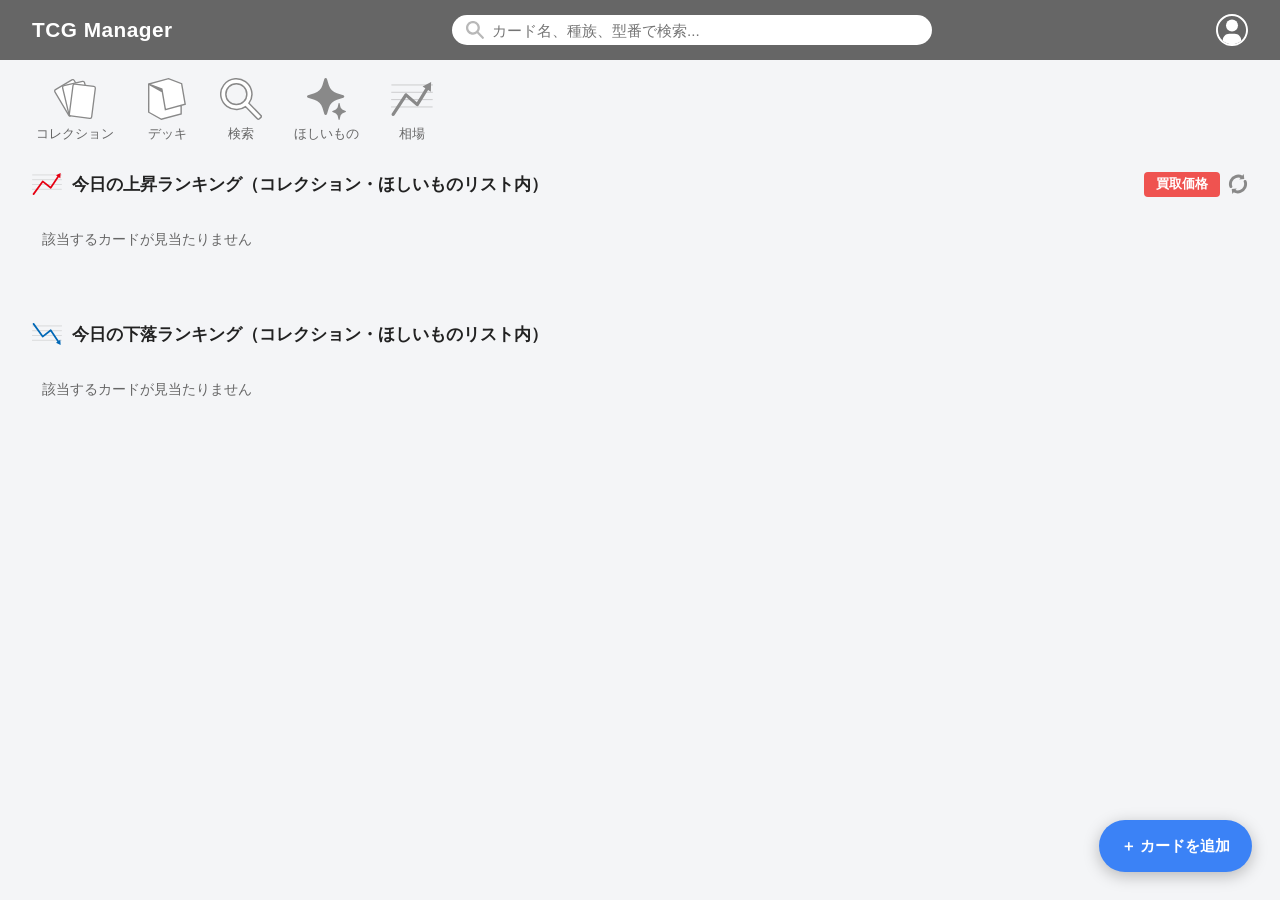
==== index.html @ bcdc0868 "1" ====
<!DOCTYPE html>
<html lang="ja">
<head>
  <meta charset="UTF-8">
  <meta name="viewport" content="width=device-width, initial-scale=1.0">
  <title>TCG Manager</title>
  <link rel="stylesheet" href="style.css">
  <script src="https://cdn.jsdelivr.net/npm/chart.js"></script>
</head>
<body class="home-mode">

  <!-- ヘッダーエリア -->
  <header class="app-header">
    <div class="header-left">
      <h1 class="app-title" id="logo-home" style="cursor: pointer;">TCG Manager</h1>
    </div>
    
    <div class="header-center">
      <div class="search-box">
        <img src="images/icon-search.svg" alt="検索" class="search-icon" id="search-trigger-icon">
        <input type="text" id="search-input" placeholder="カード名、種族、型番で検索..." />
      </div>
    </div>

    <!-- ヘッダー右側エリア -->
    <div class="header-right">
      <!-- 検索画面のときだけヘッダー右側に表示されるナビボタン群 -->
      <div class="nav-buttons-group">
        <button class="header-nav-btn home-icon-style" id="header-home-btn" data-tab="home" title="ホーム">
          <img src="images/nav-home.svg" alt="ホーム" class="nav-icon-img">
          <span>ホーム</span>
        </button>
        <button class="header-nav-btn home-icon-style" data-tab="collection" title="コレクション">
          <img src="images/nav-collection.svg" alt="コレクション" class="nav-icon-img">
          <span>コレクション</span>
        </button>
        <button class="header-nav-btn home-icon-style" data-tab="deck" title="デッキ">
          <img src="images/nav-deck.svg" alt="デッキ" class="nav-icon-img">
          <span>デッキ</span>
        </button>
        <button class="header-nav-btn home-icon-style active" data-tab="search" id="nav-search-btn" title="検索">
          <img src="images/nav-search.svg" alt="検索" class="nav-icon-img">
          <span>検索</span>
        </button>
        <button class="header-nav-btn home-icon-style" data-tab="favorite" title="ほしいもの">
          <img src="images/nav-favorite.svg" alt="ほしいもの" class="nav-icon-img" id="favorite-icon">
          <span>ほしいもの</span>
        </button>
        <button class="header-nav-btn home-icon-style" data-tab="market" title="相場">
          <img src="images/nav-market.svg" alt="相場" class="nav-icon-img " id="market-icon">
          <span>相場</span>
        </button>
      </div>

      <!-- ユーザーアイコン -->
      <button class="user-btn">
        <img src="images/icon-user.svg" alt="ユーザー" class="user-icon">
      </button>
    </div>
  </header>

  <!-- ========================== -->
  <!-- ① ホーム画面ビュー -->
  <!-- ========================== -->
  <main class="main-container" id="home-view">

    <!-- ホーム画面用の左側アイコン配置エリア -->
    <div class="home-nav-bar">
      <button class="home-nav-item" data-tab="collection" title="コレクション">
        <img src="images/nav-collection.svg" alt="コレクション" class="nav-icon-img">
        <span>コレクション</span>
      </button>
      <button class="home-nav-item" data-tab="deck" title="デッキ">
        <img src="images/nav-deck.svg" alt="デッキ" class="nav-icon-img">
        <span>デッキ</span>
      </button>
      <button class="home-nav-item" data-tab="search" title="検索">
        <img src="images/nav-search.svg" alt="検索" class="nav-icon-img">
        <span>検索</span>
      </button>
      <button class="home-nav-item home-icon-style" data-tab="favorite" title="ほしいもの">
        <img src="images/nav-favorite.svg" alt="ほしいもの" class="nav-icon-img" id="favorite-icon">
        <span>ほしいもの</span>
      </button>
      <button class="home-nav-item home-icon-style" data-tab="market" title="相場">
        <img src="images/nav-market.svg" alt="相場" class="nav-icon-img" id="market-icon">
        <span>相場</span>
      </button>
    </div>

    <!-- 上昇ランキング -->
    <section class="ranking-section">
      <div class="section-header">
        <div class="header-left-group">
          <img src="images/icon-trend-up.svg" alt="上昇" class="title-icon">
          <h2 class="section-title">今日の上昇ランキング（コレクション・ほしいものリスト内）</h2>
        </div>
        <div class="section-actions">
          <span class="price-type-badge" id="price-type-label">買取価格</span>
          <button class="refresh-btn" id="toggle-price-btn" title="価格タイプを切り替え">
            <img src="images/icon-refresh.svg" alt="更新">
          </button>
        </div>
      </div>
      
      <div class="horizontal-card-list" id="up-ranking-list"></div>
    </section>

    <!-- 下落ランキング -->
    <section class="ranking-section">
      <div class="section-header">
        <div class="header-left-group">
          <img src="images/icon-trend-down.svg" alt="下落" class="title-icon">
          <h2 class="section-title">今日の下落ランキング（コレクション・ほしいものリスト内）</h2>
        </div>
      </div>
      
      <div class="horizontal-card-list" id="down-ranking-list"></div>
    </section>

  </main>


  <!-- ========================== -->
  <!-- ② 検索画面ビュー（初期は非表示） -->
  <!-- ========================== -->
  <main class="main-container" id="search-view" style="display: none;">
    
    <!-- 文明・特性フィルターアイコンの横並びエリア -->
   <!-- 検索画面の文明フィルターエリア -->
<!-- 検索画面の文明フィルターエリア（画像通りの右側サブ検索付き） -->
<div class="civ-filter-bar" style="display: flex; justify-content: space-between; align-items: center; flex-wrap: wrap; gap: 12px;">
  <div style="display: flex; gap: 8px; overflow-x: auto; align-items: center;">
    <button class="civ-btn" data-civ="光"><img src="images/icon-civ-light.svg" alt="光"></button>
    <button class="civ-btn" data-civ="水"><img src="images/icon-civ-water.svg" alt="水"></button>
    <button class="civ-btn" data-civ="火"><img src="images/icon-civ-fire.svg" alt="火"></button>
    <button class="civ-btn" data-civ="自然"><img src="images/icon-civ-nature.svg" alt="自然"></button>
    <button class="civ-btn" data-civ="闇"><img src="images/icon-civ-dark.svg" alt="闇"></button>
    <button class="civ-btn" data-civ="ゼロ"><img src="images/icon-civ-zero.svg" alt="ゼロ"></button>
    <button class="civ-btn" data-civ="多色"><img src="images/icon-civ-multi.svg" alt="多色"></button>
    <button class="civ-btn" data-civ="単色"><img src="images/icon-civ-monochrome.svg" alt="単色"></button>
    
    <!-- ★ここに文明ボタンの横に並ぶチェックボックスを追加！ -->
    <label style="display: inline-flex; align-items: center; gap: 4px; font-size: 0.95rem; color: #475569; cursor: pointer; white-space: nowrap; margin-left: 4px;">
      <input type="checkbox" id="uniqueModeCheckbox" style="cursor: pointer;"> 
      同名カードを1枚にまとめる
    </label>

    <!-- ★リセットボタンがあった場所に、並べ替え用のセレクトボックスを設置！ -->
    <div style="display: inline-flex; align-items: center; gap: 6px; margin-left: 8px;">
      <span style="font-size: 0.85rem; font-weight: bold; color: #475569; white-space: nowrap;">並べ替え:</span>
      <select id="sort-order-select">
       <option value="release-new">発売日(新)</option>
       <option value="release-old">発売日(古)</option>
       <option value="cost-desc">コスト(高)</option>
       <option value="cost-asc">コスト(低)</option>
      </select>
    </div>
  </div>

  <!-- 右側のサブ検索エリア（テキスト・フリーワード＋オプションボタン） -->
  <div class="sub-search-container" style="display: flex; gap: 8px; align-items: center; background: #fff; padding: 4px 12px; border-radius: 20px; border: 1px solid #cbd5e1; position: relative;">
    <select id="sub-search-type" style="border: none; outline: none; background: transparent; font-size: 0.85rem; color: #475569; cursor: pointer;">
      <option value="free" selected>フリーワード</option>
      <option value="text">テキスト</option>
    </select>
    <span style="color: #cbd5e1;">|</span>

    <!-- 入力欄（テキスト・フリーワード用） -->
    <div id="single-input-wrapper" style="display: flex; align-items: center;">
      <input type="text" id="sub-search-input" placeholder="検索ワードを入力..." style="border: none; outline: none; font-size: 0.85rem; width: 240px;" />
    </div>

    <!-- オプションメニューを開くボタン（歯車アイコンなど） -->
    <button id="filter-toggle-btn" style="border: none; background: transparent; cursor: pointer; display: flex; align-items: center; justify-content: center; padding: 4px;" title="詳細オプション">
      <img src="images/filter-toggle-btn.svg" alt="フィルター" style="width: 24px; height: 24px; display: block;" />
    </button>
  </div>

  <!-- 背景の暗幕（バックドロップ） -->
  <div id="options-backdrop"></div>

<!-- 右からスライドしてくる詳細オプションメニュー -->
  <div id="options-popup">
    <div style="font-weight: bold; margin-bottom: 16px; font-size: 1.1rem; color: #1e293b; display: flex; justify-content: space-between; align-items: center; border-bottom: 1px solid #e2e8f0; padding-bottom: 12px;">
      <span>詳細オプション</span>
      <button id="options-close-btn" style="border: none; background: transparent; cursor: pointer; font-size: 1.2rem; color: #64748b;">✕</button>
    </div>

    <!-- 条件をリセットボタン -->
    <div style="margin-bottom: 16px;">
      <button id="reset-filters-btn" 
              style="width: 100%; padding: 10px; background: #f1f5f9; border: 1px solid #cbd5e1; border-radius: 6px; font-size: 0.9rem; font-weight: bold; color: #475569; cursor: pointer; transition: background 0.2s;"
              onmouseover="this.style.background='#e2e8f0'; this.style.color='#1e293b';" 
              onmouseout="this.style.background='#f1f5f9'; this.style.color='#475569';">
        条件をリセット
      </button>
    </div>

    <!-- パワー範囲指定 -->
    <div style="margin-bottom: 16px;">
      <label style="font-size: 0.85rem; color: #64748b; display: block; margin-bottom: 6px; font-weight: bold;">パワー</label>
      <div style="display: flex; align-items: center; gap: 8px;">
        <input type="text" id="power-min-input" placeholder="指定なし" style="width: 100%; padding: 6px; border: 1px solid #cbd5e1; border-radius: 6px; font-size: 0.9rem; text-align: center; background: #f8fafc; outline: none;" />
        <span style="font-size: 0.9rem; color: #666;">〜</span>
        <input type="text" id="power-max-input" placeholder="指定なし" style="width: 100%; padding: 6px; border: 1px solid #cbd5e1; border-radius: 6px; font-size: 0.9rem; text-align: center; background: #f8fafc; outline: none;" />
      </div>
    </div>

    <!-- コスト範囲指定 -->
    <div style="margin-bottom: 16px;">
      <label style="font-size: 0.85rem; color: #64748b; display: block; margin-bottom: 6px; font-weight: bold;">コスト</label>
      <div style="display: flex; align-items: center; gap: 8px;">
        <input type="text" id="cost-min-input" placeholder="指定なし" style="width: 100%; padding: 6px; border: 1px solid #cbd5e1; border-radius: 6px; font-size: 0.9rem; text-align: center; background: #f8fafc; outline: none;" />
        <span style="font-size: 0.9rem; color: #666;">〜</span>
        <input type="text" id="cost-max-input" placeholder="指定なし" style="width: 100%; padding: 6px; border: 1px solid #cbd5e1; border-radius: 6px; font-size: 0.9rem; text-align: center; background: #f8fafc; outline: none;" />
      </div>
    </div>

    <!-- 文明の条件 -->
    <div style="margin-bottom: 16px;">
      <label style="font-size: 0.85rem; color: #64748b; display: block; margin-bottom: 6px; font-weight: bold;">文明の条件</label>
      <div style="display: flex; align-items: center; justify-content: space-between; background: #f8fafc; padding: 8px; border: 1px solid #cbd5e1; border-radius: 6px;">
        <span style="font-size: 0.9rem; color: #475569;">選んだ文明:</span>
        <select id="civMatchMode" style="padding: 4px 8px; border-radius: 4px; border: 1px solid #cbd5e1; background: #fff; cursor: pointer; font-size: 0.9rem; outline: none;">
          <option value="or">いずれか含む</option>
          <option value="and">すべて含む</option>
        </select>
      </div>
    </div>

    <!-- サブ検索条件エリア -->
    <div style="margin-bottom: 16px; border-top: 1px solid #e2e8f0; padding-top: 12px;">
      <label style="font-size: 0.85rem; color: #64748b; display: block; margin-bottom: 8px; font-weight: bold;">サブ検索条件の追加</label>
      
      <!-- 動的にサブ検索欄が追加されるコンテナ -->
      <div id="dynamic-sub-search-container" style="display: flex; flex-direction: column; gap: 8px; margin-bottom: 12px;">
        <!-- 初期状態のサブ検索欄（✕ボタンをテキストボックスの右端に配置） -->
        <div class="sub-search-row" style="display: flex; gap: 6px; align-items: center;">
          <select class="slide-sub-type" style="padding: 6px; border: 1px solid #cbd5e1; border-radius: 6px; font-size: 0.85rem; background: #fff; outline: none;">
            <option value="free">フリー</option>
            <option value="text">テキスト</option>
            <option value="race">種族</option>
          </select>
          <div style="position: relative; flex: 1; display: flex; align-items: center;">
            <input type="text" class="slide-sub-input" placeholder="追加キーワード..." style="width: 100%; padding: 6px 26px 6px 8px; border: 1px solid #cbd5e1; border-radius: 6px; font-size: 0.85rem; outline: none; background: #fff;" />
            <button class="remove-sub-search-btn" style="position: absolute; right: 6px; background: transparent; border: none; color: #94a3b8; font-size: 0.85rem; cursor: pointer; display: flex; align-items: center; justify-content: center; padding: 2px;" title="削除">✕</button>
          </div>
        </div>
      </div>

      <!-- 十字のズレを直して綺麗に真ん中に配置した「＋」ボタン -->
      <div style="display: flex; justify-content: center;">
        <button id="add-sub-search-btn" style="background: #cbd5e1; color: #fff; border: none; border-radius: 50%; width: 36px; height: 36px; font-size: 1.2rem; font-weight: bold; cursor: pointer; display: flex; align-items: center; justify-content: center; line-height: 1; padding-bottom: 2px; transition: background 0.2s;" title="条件を追加" onmouseover="this.style.background='#94a3b8';" onmouseout="this.style.background='#cbd5e1';">+</button>
      </div>
    </div>
  </div>
</div>

    <!-- 検索結果グリッド表示エリア -->
    <div class="search-grid-container" id="search-results-grid" style="display: grid; grid-template-columns: repeat(auto-fill, minmax(180px, 1fr)); gap: 16px; padding: 0 16px;">
    </div>

  </main>

  <!-- ========================== -->
<!-- ③ コレクション画面ビュー（初期は非表示） -->
<!-- ========================== -->
<main class="main-container" id="collection-view" style="display: none;">
  
  <!-- ★検索画面と同じ文明フィルターバーをここに配置！ -->
  <div class="civ-filter-bar" style="display: flex; justify-content: space-between; align-items: center; flex-wrap: wrap; gap: 12px; padding: 12px 32px;">
    <div style="display: flex; gap: 8px; overflow-x: auto; align-items: center;">
      <button class="civ-btn" data-civ="光"><img src="images/icon-civ-light.svg" alt="光"></button>
      <button class="civ-btn" data-civ="水"><img src="images/icon-civ-water.svg" alt="水"></button>
      <button class="civ-btn" data-civ="火"><img src="images/icon-civ-fire.svg" alt="火"></button>
      <button class="civ-btn" data-civ="自然"><img src="images/icon-civ-nature.svg" alt="自然"></button>
      <button class="civ-btn" data-civ="闇"><img src="images/icon-civ-dark.svg" alt="闇"></button>
      <button class="civ-btn" data-civ="ゼロ"><img src="images/icon-civ-zero.svg" alt="ゼロ"></button>
      <button class="civ-btn" data-civ="多色"><img src="images/icon-civ-multi.svg" alt="多色"></button>
      <button class="civ-btn" data-civ="単色"><img src="images/icon-civ-monochrome.svg" alt="単色"></button>

      <!-- 並べ替えセレクトボックス -->
      <div style="display: inline-flex; align-items: center; gap: 6px; margin-left: 8px;">
        <span style="font-size: 0.85rem; font-weight: bold; color: #475569; white-space: nowrap;">並べ替え:</span>
        <select id="collection-sort-select" style="padding: 6px 8px; border: 1px solid #cbd5e1; border-radius: 6px; font-size: 0.85rem; background: #fff; outline: none;">
          <option value="release-new">発売日(新)</option>
          <option value="release-old">発売日(古)</option>
          <option value="cost-desc">コスト(高)</option>
          <option value="cost-asc">コスト(低)</option>
        </select>
      </div>
    </div>

    <!-- コレクション内専用の検索バー -->
    <div class="sub-search-container" style="display: flex; gap: 8px; align-items: center; background: #fff; padding: 4px 12px; border-radius: 20px; border: 1px solid #cbd5e1;">
      <input type="text" id="collection-search-input" placeholder="コレクション内を検索..." style="border: none; outline: none; font-size: 0.85rem; width: 200px; background: transparent;" />
    </div>
  </div>

  <!-- コレクションカードのグリッド表示エリア -->
  <div style="padding: 0 32px 24px 32px;">
    <div id="collection-results-grid" style="display: grid; grid-template-columns: repeat(auto-fill, minmax(180px, 1fr)); gap: 16px;"></div>
  </div>

</main>

  <!-- ========================== -->
  <!-- ⑤ 相場画面ビュー（初期は非表示） -->
  <!-- ========================== -->
  <main class="main-container" id="market-view" style="display: none;">

    <!-- 上昇ランキング（全カード対象・横スクロール） -->
    <section class="ranking-section">
      <div class="section-header">
        <div class="header-left-group">
          <img src="images/icon-trend-up.svg" alt="上昇" class="title-icon">
          <h2 class="section-title">今日の上昇ランキング（全カード対象）</h2>
        </div>
        <div class="section-actions">
          <span class="price-type-badge" id="market-up-price-type-label">買取価格</span>
          <button class="refresh-btn" id="market-up-toggle-price-btn" title="価格タイプを切り替え">
            <img src="images/icon-refresh.svg" alt="更新">
          </button>
        </div>
      </div>
      
      <div class="horizontal-card-list" id="market-up-ranking-list"></div>
    </section>

    <!-- 下落ランキング（全カード対象・横スクロール） -->
    <section class="ranking-section">
      <div class="section-header">
        <div class="header-left-group">
          <img src="images/icon-trend-down.svg" alt="下落" class="title-icon">
          <h2 class="section-title">今日の下落ランキング（全カード対象）</h2>
        </div>
      </div>
      
      <div class="horizontal-card-list" id="market-down-ranking-list"></div>
    </section>

  </main>

<!-- ========================== -->
<!-- ④ 下からスライドしてくる検索ドロワーパネル -->
<!-- ========================== -->
<div id="search-drawer-backdrop"></div>
<div id="search-drawer">

  <div class="drawer-header"
       style="
         display:flex;
         justify-content:space-between;
         align-items:center;
         margin-bottom:12px;
       ">

    <h2 style="
      font-size:1.1rem;
      color:#1e293b;
      margin:0;
    ">
      カード検索・追加
    </h2>

    <button
      id="search-drawer-close"
      style="
        background:none;
        border:none;
        font-size:1.2rem;
        cursor:pointer;
        color:#64748b;
      "
    >✕</button>

  </div>

  <!-- 文明ボタンと検索バーの統合バー -->
  <div class="drawer-filter-bar" style="display: flex; justify-content: space-between; align-items: center; flex-wrap: wrap; gap: 12px; margin-bottom: 16px;">
    <div style="display: flex; gap: 8px; overflow-x: auto; align-items: center;">
      <button class="drawer-civ-btn" data-civ="光"><img src="images/icon-civ-light.svg" alt="光"></button>
      <button class="drawer-civ-btn" data-civ="水"><img src="images/icon-civ-water.svg" alt="水"></button>
      <button class="drawer-civ-btn" data-civ="火"><img src="images/icon-civ-fire.svg" alt="火"></button>
      <button class="drawer-civ-btn" data-civ="自然"><img src="images/icon-civ-nature.svg" alt="自然"></button>
      <button class="drawer-civ-btn" data-civ="闇"><img src="images/icon-civ-dark.svg" alt="闇"></button>
      <button class="drawer-civ-btn" data-civ="ゼロ"><img src="images/icon-civ-zero.svg" alt="ゼロ"></button>
      <button class="drawer-civ-btn" data-civ="多色"><img src="images/icon-civ-multi.svg" alt="多色"></button>
      <button class="drawer-civ-btn" data-civ="単色"><img src="images/icon-civ-monochrome.svg" alt="単色"></button>

      <!-- 同名カードを1枚にまとめるチェックボックス -->
      <label style="display: inline-flex; align-items: center; gap: 4px; font-size: 0.95rem; color: #475569; cursor: pointer; white-space: nowrap; margin-left: 4px;">
        <input type="checkbox" id="drawerUniqueModeCheckbox" style="cursor: pointer;"> 
        同名カードを1枚にまとめる
      </label>

      <!-- 並べ替えセレクトボックス -->
      <div style="display: inline-flex; align-items: center; gap: 6px; margin-left: 8px;">
        <span style="font-size: 0.85rem; font-weight: bold; color: #475569; white-space: nowrap;">並べ替え:</span>
        <select id="drawer-sort-order-select">
          <option value="release-new">発売日(新)</option>
          <option value="release-old">発売日(古)</option>
          <option value="cost-desc">コスト(高)</option>
          <option value="cost-asc">コスト(低)</option>
        </select>
      </div>
    </div>

    <!-- 右側のサブ検索エリア -->
    <div class="sub-search-container" style="display: flex; gap: 8px; align-items: center; background: #fff; padding: 4px 12px; border-radius: 20px; border: 1px solid #cbd5e1; position: relative;">
      <select id="drawer-sub-search-type" style="border: none; outline: none; background: transparent; font-size: 0.85rem; color: #475569; cursor: pointer;">
        <option value="free" selected>フリーワード</option>
        <option value="text">テキスト</option>
      </select>
      <span style="color: #cbd5e1;">|</span>

      <!-- 入力欄 -->
      <div style="display: flex; align-items: center;">
        <input type="text" id="drawer-search-input" placeholder="検索ワードを入力..." style="border: none; outline: none; font-size: 0.85rem; width: 240px;" />
      </div>

      <!-- 詳細オプションを開く歯車ボタン -->
      <button id="drawer-filter-toggle-btn" style="border: none; background: transparent; cursor: pointer; display: flex; align-items: center; justify-content: center; padding: 4px;" title="詳細オプション">
        <img src="images/filter-toggle-btn.svg" alt="フィルター" style="width: 24px; height: 24px; display: block;" />
      </button>
    </div>
  </div>

  <!-- カード一覧 -->
  <div id="drawer-search-results">
  </div>

  <!-- 詳細オプションメニュー（検索画面と同じ構造） -->
  <div id="drawer-options-backdrop"></div>
  <div id="drawer-options-popup">
    <div style="font-weight: bold; margin-bottom: 16px; font-size: 1.1rem; color: #1e293b; display: flex; justify-content: space-between; align-items: center; border-bottom: 1px solid #e2e8f0; padding-bottom: 12px;">
      <span>詳細オプション</span>
      <button id="drawer-options-close-btn" style="border: none; background: transparent; cursor: pointer; font-size: 1.2rem; color: #64748b;">✕</button>
    </div>

    <!-- 条件をリセットボタン -->
    <div style="margin-bottom: 16px;">
      <button id="drawer-reset-filters-btn" 
              style="width: 100%; padding: 10px; background: #f1f5f9; border: 1px solid #cbd5e1; border-radius: 6px; font-size: 0.9rem; font-weight: bold; color: #475569; cursor: pointer; transition: background 0.2s;"
              onmouseover="this.style.background='#e2e8f0'; this.style.color='#1e293b';" 
              onmouseout="this.style.background='#f1f5f9'; this.style.color='#475569';">
        条件をリセット
      </button>
    </div>

    <!-- パワー範囲指定 -->
    <div style="margin-bottom: 16px;">
      <label style="font-size: 0.85rem; color: #64748b; display: block; margin-bottom: 6px; font-weight: bold;">パワー</label>
      <div style="display: flex; align-items: center; gap: 8px;">
        <input type="text" id="drawer-power-min-input" placeholder="指定なし" style="width: 100%; padding: 6px; border: 1px solid #cbd5e1; border-radius: 6px; font-size: 0.9rem; text-align: center; background: #f8fafc; outline: none;" />
        <span style="font-size: 0.9rem; color: #666;">〜</span>
        <input type="text" id="drawer-power-max-input" placeholder="指定なし" style="width: 100%; padding: 6px; border: 1px solid #cbd5e1; border-radius: 6px; font-size: 0.9rem; text-align: center; background: #f8fafc; outline: none;" />
      </div>
    </div>

    <!-- コスト範囲指定 -->
    <div style="margin-bottom: 16px;">
      <label style="font-size: 0.85rem; color: #64748b; display: block; margin-bottom: 6px; font-weight: bold;">コスト</label>
      <div style="display: flex; align-items: center; gap: 8px;">
        <input type="text" id="drawer-cost-min-input" placeholder="指定なし" style="width: 100%; padding: 6px; border: 1px solid #cbd5e1; border-radius: 6px; font-size: 0.9rem; text-align: center; background: #f8fafc; outline: none;" />
        <span style="font-size: 0.9rem; color: #666;">〜</span>
        <input type="text" id="drawer-cost-max-input" placeholder="指定なし" style="width: 100%; padding: 6px; border: 1px solid #cbd5e1; border-radius: 6px; font-size: 0.9rem; text-align: center; background: #f8fafc; outline: none;" />
      </div>
    </div>

    <!-- 文明の条件 -->
    <div style="margin-bottom: 16px;">
      <label style="font-size: 0.85rem; color: #64748b; display: block; margin-bottom: 6px; font-weight: bold;">文明の条件</label>
      <div style="display: flex; align-items: center; justify-content: space-between; background: #f8fafc; padding: 8px; border: 1px solid #cbd5e1; border-radius: 6px;">
        <span style="font-size: 0.9rem; color: #475569;">選んだ文明:</span>
        <select id="drawer-civMatchMode" style="padding: 4px 8px; border-radius: 4px; border: 1px solid #cbd5e1; background: #fff; cursor: pointer; font-size: 0.9rem; outline: none;">
          <option value="or">いずれか含む</option>
          <option value="and">すべて含む</option>
        </select>
      </div>
    </div>

    <!-- サブ検索条件エリア -->
    <div style="margin-bottom: 16px; border-top: 1px solid #e2e8f0; padding-top: 12px;">
      <label style="font-size: 0.85rem; color: #64748b; display: block; margin-bottom: 8px; font-weight: bold;">サブ検索条件の追加</label>
      
      <!-- 動的にサブ検索欄が追加されるコンテナ -->
      <div id="drawer-dynamic-sub-search-container" style="display: flex; flex-direction: column; gap: 8px; margin-bottom: 12px;">
        <!-- 初期状態のサブ検索欄 -->
        <div class="sub-search-row" style="display: flex; gap: 6px; align-items: center;">
          <select class="slide-sub-type" style="padding: 6px; border: 1px solid #cbd5e1; border-radius: 6px; font-size: 0.85rem; background: #fff; outline: none;">
            <option value="free">フリー</option>
            <option value="text">テキスト</option>
            <option value="race">種族</option>
          </select>
          <div style="position: relative; flex: 1; display: flex; align-items: center;">
            <input type="text" class="slide-sub-input" placeholder="追加キーワード..." style="width: 100%; padding: 6px 26px 6px 8px; border: 1px solid #cbd5e1; border-radius: 6px; font-size: 0.85rem; outline: none; background: #fff;" />
            <button class="remove-sub-search-btn" style="position: absolute; right: 6px; background: transparent; border: none; color: #94a3b8; font-size: 0.85rem; cursor: pointer; display: flex; align-items: center; justify-content: center; padding: 2px;" title="削除">✕</button>
          </div>
        </div>
      </div>

      <div style="display: flex; justify-content: center;">
        <button id="drawer-add-sub-search-btn" style="background: #cbd5e1; color: #fff; border: none; border-radius: 50%; width: 36px; height: 36px; font-size: 1.2rem; font-weight: bold; cursor: pointer; display: flex; align-items: center; justify-content: center; line-height: 1; padding-bottom: 2px; transition: background 0.2s;" title="条件を追加" onmouseover="this.style.background='#94a3b8';" onmouseout="this.style.background='#cbd5e1';">+</button>
      </div>
    </div>
  </div>

</div>


  <!-- カード詳細・相場ポップアップ（モーダル） -->
  <div class="modal-overlay" id="card-modal">
    <div class="modal-content">
      <button class="modal-close-btn" id="modal-close-btn">&times;</button>
      
      <div class="modal-header">
        <img id="modal-card-img" src="" alt="カード画像" class="modal-card-image">
        <div class="modal-card-info">
          <h2 id="modal-card-title">カード名</h2>
          <p id="modal-card-code" class="modal-card-code">型番</p>
          <div class="modal-price-summary">
            <span class="price-label">現在相場:</span>
            <span id="modal-card-price" class="modal-price-val">¥0</span>
          </div>
        </div>
      </div>

      <!-- 平均価格・販売数のサマリー情報 -->
      <div class="modal-section" style="border-bottom: 1px solid #eee; padding-bottom: 12px; margin-bottom: 12px;">
        <div id="modal-summary-info" style="font-size: 0.9rem; color: #333;">
          <div>平均価格: <strong id="modal-avg-price" style="font-size: 1.1rem;">¥—</strong></div>
          <div style="color: #666; font-size: 0.85rem; margin-top: 2px;">販売数: <span id="modal-sales-count">—</span></div>
        </div>
      </div>

      <div class="modal-section">
        <div style="display: flex; flex-direction: column; gap: 8px; margin-bottom: 12px;">
          <!-- 期間切り替えボタン群 -->
          <div style="display: flex; gap: 4px; flex-wrap: wrap;">
            <button id="chart-btn-all" class="chart-filter-btn active" style="font-size: 0.75rem; padding: 4px 10px; border-radius: 12px; border: none; background: #3b82f6; color: #fff; cursor: pointer;">全期間</button>
            <button id="chart-btn-90d" class="chart-filter-btn" style="font-size: 0.75rem; padding: 4px 10px; border-radius: 12px; border: none; background: #f1f5f9; color: #666; cursor: pointer;">90日</button>
            <button id="chart-btn-60d" class="chart-filter-btn" style="font-size: 0.75rem; padding: 4px 10px; border-radius: 12px; border: none; background: #f1f5f9; color: #666; cursor: pointer;">60日</button>
            <button id="chart-btn-30d" class="chart-filter-btn" style="font-size: 0.75rem; padding: 4px 10px; border-radius: 12px; border: none; background: #f1f5f9; color: #666; cursor: pointer;">30日</button>
            <button id="chart-btn-7d" class="chart-filter-btn" style="font-size: 0.75rem; padding: 4px 10px; border-radius: 12px; border: none; background: #f1f5f9; color: #666; cursor: pointer;">7日</button>
          </div>
        </div>
        
        <!-- グラフ描画用のcanvas -->
        <div style="position: relative; height: 160px; width: 100%;">
          <canvas id="priceChart"></canvas>
        </div>
      </div>

      <div class="modal-section">
        <h3>🛒 最安ショップ情報</h3>
        <ul class="shop-list">
          <li class="shop-item">
            <span class="shop-name">カードショップ A</span>
            <span class="shop-price">¥1,200</span>
            <a href="#" class="shop-link-btn" onclick="return false;">在庫あり</a>
          </li>
          <li class="shop-item">
            <span class="shop-name">トレカネット B</span>
            <span class="shop-price">¥1,280</span>
            <a href="#" class="shop-link-btn" onclick="return false;">在庫あり</a>
          </li>
          <li class="shop-item">
            <span class="shop-name">ホビーショップ C</span>
            <span class="shop-price">¥1,350</span>
            <a href="#" class="shop-link-btn" onclick="return false;">わずか</a>
          </li>
        </ul>
      </div>

    </div>
  </div>

  <!-- カード画像拡大用オーバーレイ -->
<div id="image-zoom-modal" style="display: none; position: fixed; top: 0; left: 0; width: 100%; height: 100%; background: rgba(0,0,0,0.8); z-index: 9999; justify-content: center; align-items: center; cursor: zoom-out;">
  <img id="zoomed-card-img" src="" alt="拡大画像" style="max-width: 90%; max-height: 90%; object-fit: contain; border-radius: 26px; box-shadow: 0 4px 20px rgba(0,0,0,0.5);">
</div>

  <script src="app.js"></script>
</body>
</html>
---- style.css ----
* {
  box-sizing: border-box;
  margin: 0;
  padding: 0;
  font-family: -apple-system, BlinkMacSystemFont, "Segoe UI", Roboto, "Helvetica Neue", Arial, sans-serif;
}

body {
  background-color: #f4f5f7;
  color: #333333;
  padding-bottom: 50px;
  overflow-y: scroll;
}

/* ヘッダー */
.app-header {
  background-color: #666666;
  display: flex;
  align-items: center;
  justify-content: space-between;
  padding: 8px 32px;
  height: 60px;
}

.app-title {
  color: #ffffff;
  font-size: 1.3rem;
  font-weight: 800;
  letter-spacing: 0.5px;
}

.header-center {
  flex: 1;
  max-width: 480px;
  margin: 0 20px;
}

.search-box {
  background-color: #ffffff;
  border-radius: 20px;
  display: flex;
  align-items: center;
  padding: 6px 14px;
}

.search-icon {
  width: 18px;
  height: 18px;
  margin-right: 8px;
  opacity: 0.6;
}

.search-box input {
  border: none;
  outline: none;
  width: 100%;
  font-size: 0.95rem;
}

/* ヘッダー右側のエリア */
.header-right {
  display: flex;
  align-items: center;
  gap: 12px;
}

.nav-buttons-group {
  display: none;
  align-items: center;
  gap: 12px;
}

/* ヘッダー内のナビボタン（検索画面用） */
.header-nav-btn {
  background: none;
  border: none;
  cursor: pointer;
  display: flex;
  flex-direction: column;
  align-items: center;
  padding: 2px 4px;
  transition: transform 0.2s cubic-bezier(0.34, 1.56, 0.64, 1);
}

.header-nav-btn:hover {
  transform: scale(1.15);
}

.header-nav-btn span {
  font-size: 0.7rem;
  color: #dddddd;
  margin-top: 2px;
}

.header-nav-btn.active span {
  color: #ffffff;
  font-weight: bold;
}

/* アイコン自体のサイズ感を画像に合わせてしっかり大きく設定 */
.nav-icon-img {
  width: 42px;
  height: 42px;
  object-fit: contain;
}

.user-btn {
  background: none;
  border: none;
  cursor: pointer;
  display: flex;
  align-items: center;
  padding: 0;
  margin-left: 4px;
}

.user-icon {
  width: 32px;
  height: 32px;
}

/* --- ホーム画面専用の左側ナビバー --- */
.home-nav-bar {
  display: flex;
  align-items: center;
  gap: 24px;
  padding: 16px 32px 24px 32px;
}

body.search-mode .home-nav-bar {
  display: none;
}

.home-nav-item {
  background: none;
  border: none;
  cursor: pointer;
  display: flex;
  flex-direction: column;
  align-items: center;
  padding: 2px 4px;
  --fill-color-1: transparent;
  --fill-color-2: #898989;
  transition: transform 0.2s cubic-bezier(0.34, 1.56, 0.64, 1);
}

.home-nav-item:hover {
  transform: scale(1.15);
}

.home-nav-item span {
  font-size: 0.8rem;
  color: #666666;
  margin-top: 6px;
}

body.search-mode .nav-buttons-group {
  display: flex;
}

/* メインコンテンツ・ランキングなどのスタイル */
.main-container {
  max-width: 100%;
  margin: 0;
  padding: 0;
}

.ranking-section {
  margin-bottom: 32px;
  width: 100%;
}

.section-header {
  display: grid;
  grid-template-columns: 1fr auto;
  align-items: center;
  margin-bottom: 14px;
  width: 100%;
  padding: 0 32px;
}

.header-left-group {
  display: flex;
  align-items: center;
  gap: 10px;
  justify-content: flex-start;
  text-align: left;
  min-width: 0;
}

.section-title {
  font-size: 1.05rem;
  font-weight: bold;
  color: #222222;
  text-align: left;
  margin: 0;
  white-space: nowrap;
  overflow: hidden;
  text-overflow: ellipsis;
}

.title-icon {
  width: 30px;
  height: 30px;
  object-fit: contain;
  flex-shrink: 0;
}

.section-actions {
  display: flex;
  align-items: center;
  gap: 8px;
  justify-self: end;
}

.price-type-badge {
  background-color: #ef5350;
  color: #ffffff;
  padding: 4px 12px;
  border-radius: 4px;
  font-size: 0.8rem;
  font-weight: bold;
}

.refresh-btn {
  background: none;
  border: none;
  cursor: pointer;
  display: flex;
  align-items: center;
  transition: transform 0.3s ease;
}

.refresh-btn:hover {
  transform: rotate(180deg);
}

.refresh-btn img {
  width: 20px;
  height: 20px;
}

.horizontal-card-list {
  display: flex;
  gap: 12px;
  overflow-x: auto;
  overflow-y: hidden;
  padding: 8px 32px 28px 32px; 
  width: 100%;
}

.card-item {
  position: relative;
  z-index: 1;
  background-color: #ffffff;
  border-radius: 8px;
  padding: 8px;
  text-align: center;
  border: 1px solid #e2e8f0;
  box-shadow: 0 2px 4px rgba(0,0,0,0.04);
  min-width: 180px;
  width: 180px;
  flex-shrink: 0;
  transition: transform 0.2s cubic-bezier(0.34, 1.56, 0.64, 1), box-shadow 0.2s;
}

.card-item:hover {
  transform: scale(1.18);
  box-shadow: 0 12px 24px rgba(0,0,0,0.2);
  z-index: 10;
}

.card-item img {
  width: 100%;
  height: auto;
  border-radius: 4px;
  margin-bottom: 6px;
}

.card-title {
  font-size: 0.75rem;
  font-weight: bold;
  white-space: nowrap;
  overflow: hidden;
  text-overflow: ellipsis;
  color: #111111;
}

.card-code {
  font-size: 0.7rem;
  color: #666666;
  margin-top: 2px;
}

.price-container {
  margin-top: 2px;
  display: flex;
  flex-direction: column;
  gap: 1px;
}

.price-transition {
  font-size: 0.7rem;
  font-weight: bold;
  color: #222222;
}

.price-change {
  font-size: 0.65rem;
  font-weight: bold;
}

.price-change.up {
  color: #d32f2f;
}

.price-change.down {
  color: #1976d2;
}

/* モーダル */
.modal-overlay {
  position: fixed;
  top: 0;
  left: 0;
  width: 100%;
  height: 100%;
  background-color: rgba(0, 0, 0, 0.6);
  display: flex;
  justify-content: center;
  align-items: center;
  z-index: 1000;
  opacity: 0;
  pointer-events: none;
  transition: opacity 0.25s ease;
}

.modal-overlay.active {
  opacity: 1;
  pointer-events: auto;
}

.modal-content {
  background-color: #ffffff;
  width: 90%;
  max-width: 480px;
  border-radius: 12px;
  padding: 20px;
  position: relative;
  box-shadow: 0 10px 25px rgba(0, 0, 0, 0.2);
  transform: translateY(20px);
  transition: transform 0.25s ease;
  max-height: 85vh;
  overflow-y: auto;
}

.modal-overlay.active .modal-content {
  transform: translateY(0);
}

.modal-close-btn {
  position: absolute;
  top: 12px;
  right: 16px;
  background: none;
  border: none;
  font-size: 1.8rem;
  color: #888888;
  cursor: pointer;
}

.modal-header {
  display: flex;
  gap: 16px;
  align-items: center;
  margin-bottom: 20px;
  padding-bottom: 12px;
  border-bottom: 1px solid #eeeeee;
}

.modal-card-image {
  width: 90px;
  border-radius: 6px;
  box-shadow: 0 2px 6px rgba(0,0,0,0.1);
}

.modal-card-info {
  flex: 1;
}

.modal-card-info h2 {
  font-size: 1.1rem;
  color: #111;
  margin-bottom: 4px;
}

.modal-card-code {
  font-size: 0.8rem;
  color: #666;
  margin-bottom: 8px;
}

.modal-price-summary {
  font-size: 0.9rem;
  font-weight: bold;
}

.modal-price-val {
  color: #d32f2f;
  font-size: 1.1rem;
  margin-left: 6px;
}

.modal-section {
  margin-bottom: 18px;
}

.modal-section h3 {
  font-size: 0.9rem;
  color: #444;
  margin-bottom: 10px;
}

.graph-placeholder {
  background-color: #f9f9fb;
  border: 1px solid #e2e8f0;
  border-radius: 8px;
  padding: 10px;
  height: 100px;
  display: flex;
  align-items: center;
  justify-content: center;
}

.dummy-chart {
  width: 100%;
  height: 100%;
}

.shop-list {
  list-style: none;
}

.shop-item {
  display: flex;
  justify-content: space-between;
  align-items: center;
  padding: 8px 0;
  border-bottom: 1px dashed #eee;
  font-size: 0.85rem;
}

.shop-name {
  color: #333;
}

.shop-price {
  font-weight: bold;
  color: #111;
}

.shop-link-btn {
  background-color: #2196f3;
  color: #fff;
  padding: 3px 8px;
  border-radius: 4px;
  text-decoration: none;
  font-size: 0.75rem;
}

/* 文明フィルターバーのスタイル */
.civ-filter-bar {
  display: flex;
  padding: 12px 32px;
  gap: 8px;
  overflow-x: auto;
  align-items: center;
}

.civ-btn {
  background-color: #94a3b8; /* 理想の画像に近い、しっかりしたグレー */
  border: none;
  border-radius: 6px;
  padding: 6px;
  cursor: pointer;
  display: flex;
  align-items: center;
  justify-content: center;
  flex-shrink: 0;
  width: 75px;
  height: 55px;
  transition: background-color 0.2s;
}

/* ホバー時 */
.civ-btn:hover {
  background-color: #64748b;
}

/* 選択中（複数選択対応用クラス）はさらに濃く、または色が変わるように */
.civ-btn.active {
  background-color: #334155; /* 選択中はダークグレーに！ */
}

.civ-btn img {
  width: 100%;
  height: 100%;
  object-fit: contain;
  pointer-events: none;
}

/* --- 画面右からスライドしてくる詳細オプションメニュー --- */
#options-popup, #drawer-options-popup {
  position: fixed;
  top: 0;
  right: -320px; /* 最初は画面の右外側に隠す */
  width: 300px;
  height: 100vh;
  background: #ffffff;
  box-shadow: -4px 0 20px rgba(0, 0, 0, 0.15);
  z-index: 3000;
  padding: 24px;
  box-sizing: border-box;
  overflow-y: auto;
  
  /* 🌟 displayの切り替えをやめて、visibilityとopacityで制御するよ */
  visibility: hidden;
  opacity: 0;
  transition: right 0.3s cubic-bezier(0.16, 1, 0.3, 1), opacity 0.3s ease, visibility 0.3s ease;
}

/* 「show」クラスがついたときに見える位置にスライドインする */
#options-popup.show, #drawer-options-popup.show {
  right: 0;
  visibility: visible;
  opacity: 1;
}

/* ポップアップが開いているときの背景オーバーレイ */
#options-backdrop, #drawer-options-backdrop {
  position: fixed;
  top: 0;
  left: 0;
  width: 100vw;
  height: 100vh;
  background: rgba(0, 0, 0, 0.4);
  z-index: 2999;
  backdrop-filter: blur(2px);
  
  /* 🌟 こちらもdisplayではなくvisibilityとopacityでアニメーションさせる */
  visibility: hidden;
  opacity: 0;
  transition: opacity 0.3s ease, visibility 0.3s ease;
}

#options-backdrop.show, #drawer-options-backdrop.show {
  visibility: visible;
  opacity: 1;
}

/* --- 画面下からスライドしてくる検索画面パネル --- */
#search-drawer {
  position: fixed;
  bottom: -100vh;
  left: 0;
  width: 100vw;
  height: 55vh;
  max-height: 70vh;
  background: #ffffff;
  box-shadow: 0 -4px 20px rgba(0, 0, 0, 0.15);
  z-index: 2000;
  padding: 24px;
  box-sizing: border-box;
  border-radius: 20px 20px 0 0;
  display: flex;
  flex-direction: column;
  
  visibility: hidden;
  opacity: 0;
  transition: bottom 0.3s cubic-bezier(0.16, 1, 0.3, 1), opacity 0.3s ease, visibility 0.3s ease;
}

#search-drawer.show {
  bottom: 0;
  visibility: visible;
  opacity: 1;
}

/* 検索結果部分のスクロール設定 */
#drawer-search-results {
  overflow-y: auto;
  flex: 1;
  max-height: calc(70vh - 100px);
  display: grid;
  grid-template-columns: repeat(auto-fill, minmax(180px, 1fr));
  gap: 16px;
  padding: 8px 4px;
}

#search-drawer-backdrop {
  position: fixed;
  top: 0;
  left: 0;
  width: 100vw;
  height: 100vh;
  background: rgba(0, 0, 0, 0.4);
  z-index: 1999;
  backdrop-filter: blur(2px);
  
  visibility: hidden;
  opacity: 0;
  transition: opacity 0.3s ease, visibility 0.3s ease;
}

#search-drawer-backdrop.show {
  visibility: visible;
  opacity: 1;
}

/* ドラッグ＆ドロップ用スタイル */
.draggable-card {
  cursor: grab;
  user-select: none;
}

.draggable-card:active {
  cursor: grabbing;
}

#collection-results-grid.drag-over {
  background-color: #f1f5f9;
  border: 2px dashed #3b82f6;
  border-radius: 12px;
}

/* --- ドロワー内のドラッグ＆ドロップを確実にするためのスタイル --- */

/* --- ドロワー内の文明ボタン --- */
.drawer-civ-btn {
  background-color: #94a3b8;
  border: none;
  border-radius: 6px;
  padding: 6px;
  cursor: pointer;
  display: flex;
  align-items: center;
  justify-content: center;
  flex-shrink: 0;
  width: 75px;
  height: 55px;
  transition: background-color 0.2s;
}

.drawer-civ-btn:hover {
  background-color: #64748b;
}

.drawer-civ-btn.active {
  background-color: #334155;
}

.drawer-civ-btn img {
  width: 100%;
  height: 100%;
  object-fit: contain;
  pointer-events: none;
}

/* --- 相場モード用の文明ボタン（market-civ-btn） --- */
.market-civ-btn {
  background-color: #94a3b8;
  border: none;
  border-radius: 6px;
  padding: 6px;
  cursor: pointer;
  display: flex;
  align-items: center;
  justify-content: center;
  flex-shrink: 0;
  width: 75px;
  height: 55px;
  transition: background-color 0.2s;
}

.market-civ-btn:hover {
  background-color: #64748b;
}

.market-civ-btn.active {
  background-color: #334155;
}

.market-civ-btn img {
  width: 100%;
  height: 100%;
  object-fit: contain;
  pointer-events: none;
}

/* ボディのマーケットモード時クラス */
body.market-mode .app-header {
  background-color: #1e293b; /* 相場モード時のヘッダー色 */
}


/* ただし、カード自体やボタンなどのインタラクティブな操作が必要な部分は個別に有効に戻すこともできるよ */
#drawer-search-results .card-item,
#drawer-search-results .draggable-card {
  pointer-events: auto;
}
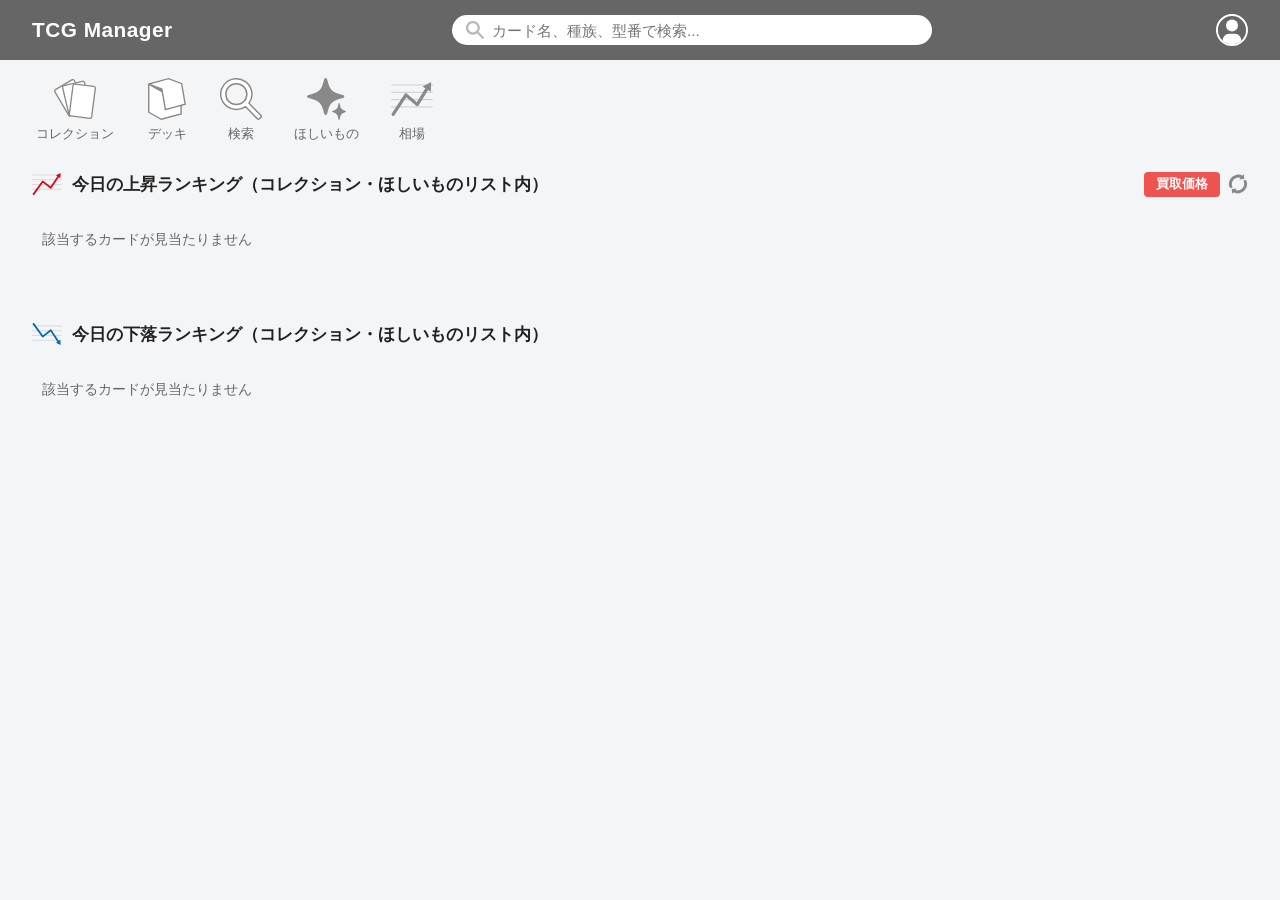
==== commit d961b6e6: "1" ====
--- a/index.html
+++ b/index.html
@@ -24,7 +24,7 @@
 
     <!-- ヘッダー右側エリア -->
     <div class="header-right">
-      <!-- 検索画面のときだけヘッダー右側に表示されるナビボタン群 -->
+      <!-- ホーム以外のモードでヘッダー右側に表示されるナビボタン群 -->
       <div class="nav-buttons-group">
         <button class="header-nav-btn home-icon-style" id="header-home-btn" data-tab="home" title="ホーム">
           <img src="images/nav-home.svg" alt="ホーム" class="nav-icon-img">
--- a/style.css
+++ b/style.css
@@ -70,7 +70,7 @@
   gap: 12px;
 }
 
-/* ヘッダー内のナビボタン（検索画面用） */
+/* ヘッダー内のナビボタン（ホーム以外のモード用） */
 .header-nav-btn {
   background: none;
   border: none;
@@ -127,7 +127,7 @@
   padding: 16px 32px 24px 32px;
 }
 
-body.search-mode .home-nav-bar {
+body:not(.home-mode) .home-nav-bar {
   display: none;
 }
 
@@ -154,7 +154,7 @@
   margin-top: 6px;
 }
 
-body.search-mode .nav-buttons-group {
+body:not(.home-mode) .nav-buttons-group {
   display: flex;
 }
 
@@ -699,7 +699,11 @@
 
 /* ボディのマーケットモード時クラス */
 body.market-mode .app-header {
-  background-color: #1e293b; /* 相場モード時のヘッダー色 */
+  background-color: #666666; /* 他のモード（ホーム・検索・コレクション）のヘッダー色(#666666)に合わせる */
+}
+
+#market-view {
+  padding-top: 18px;
 }
 
 
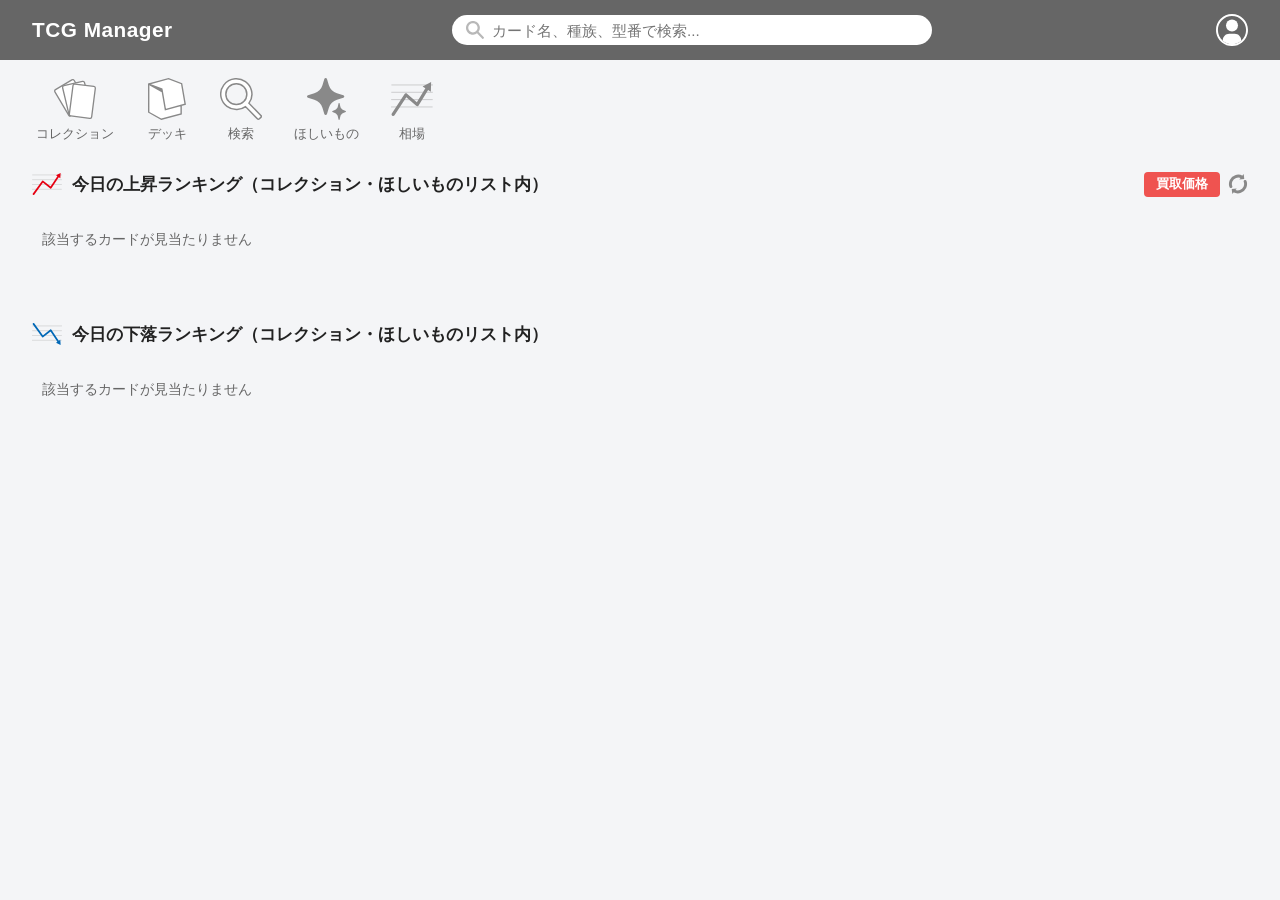
==== commit 6b0b68b6: "1" ====
--- a/index.html
+++ b/index.html
@@ -155,6 +155,12 @@
        <option value="cost-desc">コスト(高)</option>
        <option value="cost-asc">コスト(低)</option>
       </select>
+      <button id="reset-filters-btn" 
+              style="padding: 9px 15px; background: #94a3b8; border: none; border-radius: 6px; font-size: 1rem; font-weight: bold; color: #ffffff; cursor: pointer; transition: background 0.2s; white-space: nowrap; margin-left: 10px;"
+              onmouseover="this.style.background='#64748b';" 
+              onmouseout="this.style.background='#94a3b8';">
+        リセット
+      </button>
     </div>
   </div>
 
@@ -187,15 +193,7 @@
       <button id="options-close-btn" style="border: none; background: transparent; cursor: pointer; font-size: 1.2rem; color: #64748b;">✕</button>
     </div>
 
-    <!-- 条件をリセットボタン -->
-    <div style="margin-bottom: 16px;">
-      <button id="reset-filters-btn" 
-              style="width: 100%; padding: 10px; background: #f1f5f9; border: 1px solid #cbd5e1; border-radius: 6px; font-size: 0.9rem; font-weight: bold; color: #475569; cursor: pointer; transition: background 0.2s;"
-              onmouseover="this.style.background='#e2e8f0'; this.style.color='#1e293b';" 
-              onmouseout="this.style.background='#f1f5f9'; this.style.color='#475569';">
-        条件をリセット
-      </button>
-    </div>
+
 
     <!-- パワー範囲指定 -->
     <div style="margin-bottom: 16px;">
@@ -289,6 +287,12 @@
           <option value="cost-desc">コスト(高)</option>
           <option value="cost-asc">コスト(低)</option>
         </select>
+        <button id="collection-reset-btn" 
+                style="padding: 9px 15px; background: #94a3b8; border: none; border-radius: 6px; font-size: 1rem; font-weight: bold; color: #ffffff; cursor: pointer; transition: background 0.2s; white-space: nowrap; margin-left: 10px;"
+                onmouseover="this.style.background='#64748b';" 
+                onmouseout="this.style.background='#94a3b8';">
+          リセット
+        </button>
       </div>
     </div>
 
@@ -439,15 +443,7 @@
       <button id="drawer-options-close-btn" style="border: none; background: transparent; cursor: pointer; font-size: 1.2rem; color: #64748b;">✕</button>
     </div>
 
-    <!-- 条件をリセットボタン -->
-    <div style="margin-bottom: 16px;">
-      <button id="drawer-reset-filters-btn" 
-              style="width: 100%; padding: 10px; background: #f1f5f9; border: 1px solid #cbd5e1; border-radius: 6px; font-size: 0.9rem; font-weight: bold; color: #475569; cursor: pointer; transition: background 0.2s;"
-              onmouseover="this.style.background='#e2e8f0'; this.style.color='#1e293b';" 
-              onmouseout="this.style.background='#f1f5f9'; this.style.color='#475569';">
-        条件をリセット
-      </button>
-    </div>
+
 
     <!-- パワー範囲指定 -->
     <div style="margin-bottom: 16px;">
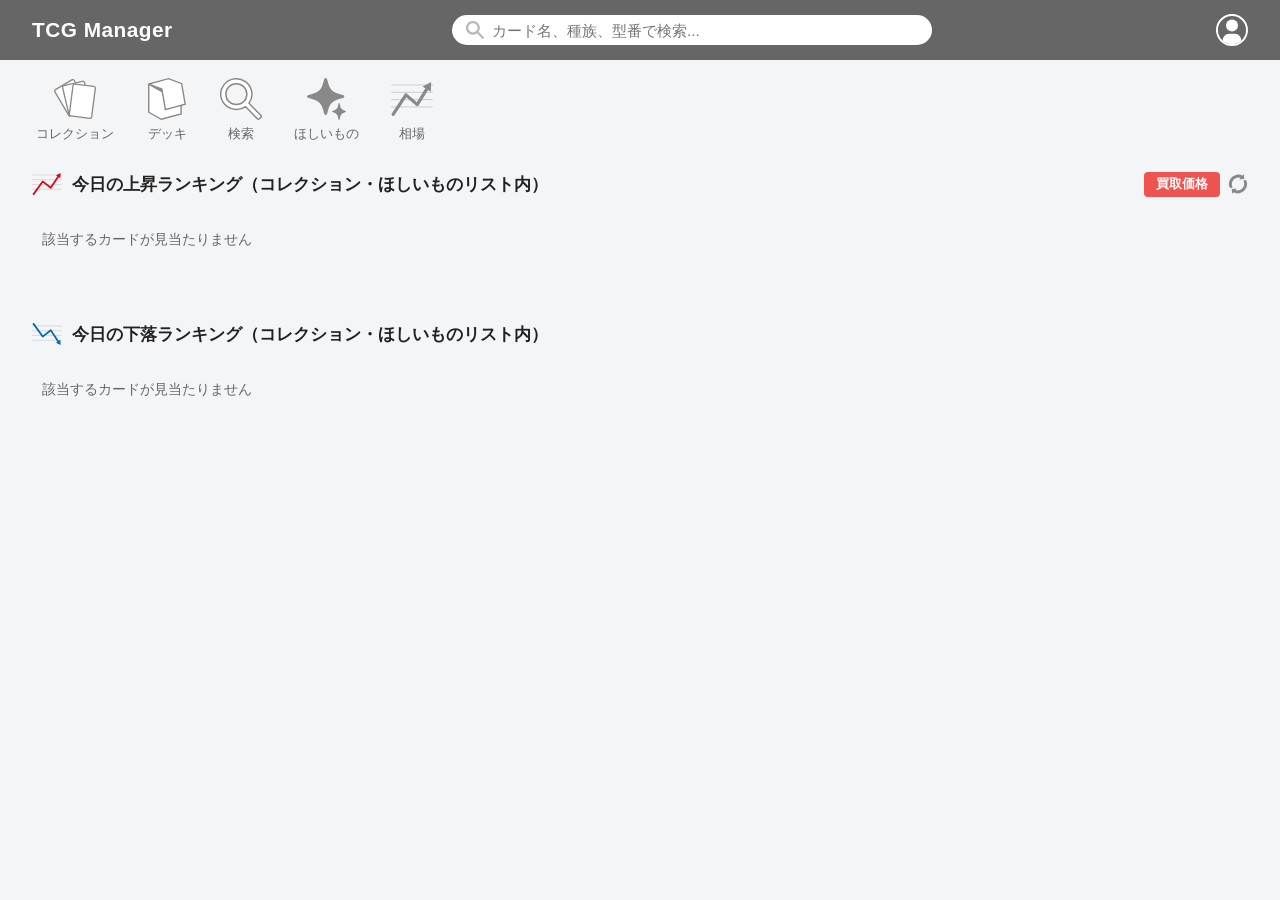
==== commit 702b220b: "Update index.html" ====
--- a/index.html
+++ b/index.html
@@ -408,6 +408,12 @@
           <option value="cost-desc">コスト(高)</option>
           <option value="cost-asc">コスト(低)</option>
         </select>
+        <button id="drawer-reset-filters-btn" 
+                style="padding: 9px 15px; background: #94a3b8; border: none; border-radius: 6px; font-size: 1rem; font-weight: bold; color: #ffffff; cursor: pointer; transition: background 0.2s; white-space: nowrap; margin-left: 10px;"
+                onmouseover="this.style.background='#64748b';" 
+                onmouseout="this.style.background='#94a3b8';">
+          リセット
+        </button>
       </div>
     </div>
 
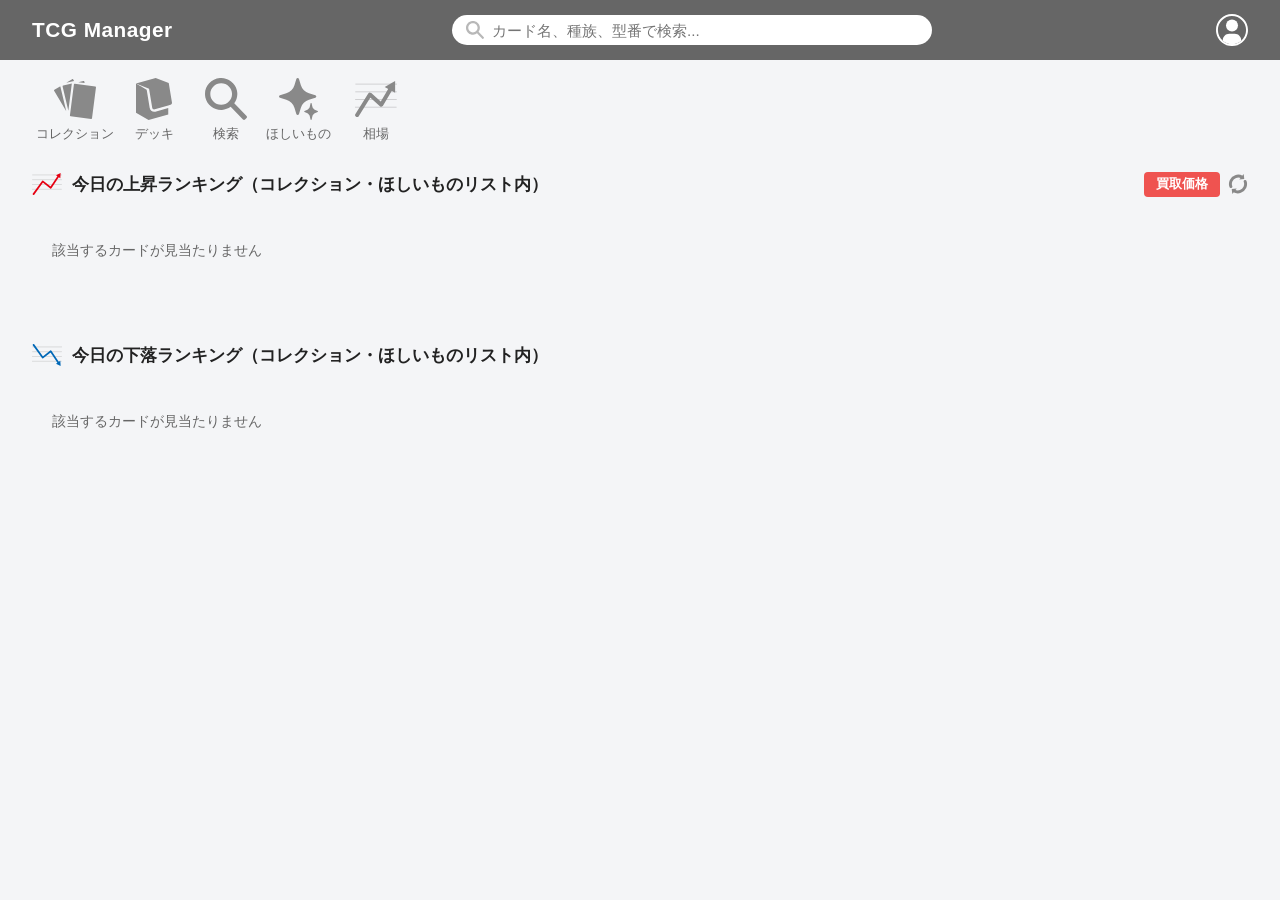
==== commit 350edf95: "a" ====
--- a/index.html
+++ b/index.html
@@ -5,6 +5,7 @@
   <meta name="viewport" content="width=device-width, initial-scale=1.0">
   <title>TCG Manager</title>
   <link rel="stylesheet" href="style.css">
+  <link rel="stylesheet" href="deck.css">
   <script src="https://cdn.jsdelivr.net/npm/chart.js"></script>
 </head>
 <body class="home-mode">
@@ -12,7 +13,7 @@
   <!-- ヘッダーエリア -->
   <header class="app-header">
     <div class="header-left">
-      <h1 class="app-title" id="logo-home" style="cursor: pointer;">TCG Manager</h1>
+      <h1 class="app-title cursor-pointer" id="logo-home">TCG Manager</h1>
     </div>
     
     <div class="header-center">
@@ -21,6 +22,8 @@
         <input type="text" id="search-input" placeholder="カード名、種族、型番で検索..." />
       </div>
     </div>
+
+    <button id="deck-header-save" class="deck-header-save" hidden>デッキを保存</button>
 
     <!-- ヘッダー右側エリア -->
     <div class="header-right">
@@ -124,13 +127,13 @@
   <!-- ========================== -->
   <!-- ② 検索画面ビュー（初期は非表示） -->
   <!-- ========================== -->
-  <main class="main-container" id="search-view" style="display: none;">
+  <main class="main-container" id="search-view">
     
     <!-- 文明・特性フィルターアイコンの横並びエリア -->
    <!-- 検索画面の文明フィルターエリア -->
 <!-- 検索画面の文明フィルターエリア（画像通りの右側サブ検索付き） -->
-<div class="civ-filter-bar" style="display: flex; justify-content: space-between; align-items: center; flex-wrap: wrap; gap: 12px;">
-  <div style="display: flex; gap: 8px; overflow-x: auto; align-items: center;">
+<div class="civ-filter-bar">
+  <div class="civ-filter-buttons">
     <button class="civ-btn" data-civ="光"><img src="images/icon-civ-light.svg" alt="光"></button>
     <button class="civ-btn" data-civ="水"><img src="images/icon-civ-water.svg" alt="水"></button>
     <button class="civ-btn" data-civ="火"><img src="images/icon-civ-fire.svg" alt="火"></button>
@@ -141,45 +144,42 @@
     <button class="civ-btn" data-civ="単色"><img src="images/icon-civ-monochrome.svg" alt="単色"></button>
     
     <!-- ★ここに文明ボタンの横に並ぶチェックボックスを追加！ -->
-    <label style="display: inline-flex; align-items: center; gap: 4px; font-size: 0.95rem; color: #475569; cursor: pointer; white-space: nowrap; margin-left: 4px;">
-      <input type="checkbox" id="uniqueModeCheckbox" style="cursor: pointer;"> 
+    <label class="display-flex align-items-center gap-4 font-size-095 color-slate-600 cursor-pointer white-space-nowrap margin-left-4">
+      <input type="checkbox" id="uniqueModeCheckbox" class="cursor-pointer"> 
       同名カードを1枚にまとめる
     </label>
 
     <!-- ★リセットボタンがあった場所に、並べ替え用のセレクトボックスを設置！ -->
-    <div style="display: inline-flex; align-items: center; gap: 6px; margin-left: 8px;">
-      <span style="font-size: 0.85rem; font-weight: bold; color: #475569; white-space: nowrap;">並べ替え:</span>
+    <div class="sort-controls">
+      <span class="font-size-085 font-weight-bold color-slate-600 white-space-nowrap">並べ替え:</span>
       <select id="sort-order-select">
        <option value="release-new">発売日(新)</option>
        <option value="release-old">発売日(古)</option>
        <option value="cost-desc">コスト(高)</option>
        <option value="cost-asc">コスト(低)</option>
       </select>
-      <button id="reset-filters-btn" 
-              style="padding: 9px 15px; background: #94a3b8; border: none; border-radius: 6px; font-size: 1rem; font-weight: bold; color: #ffffff; cursor: pointer; transition: background 0.2s; white-space: nowrap; margin-left: 10px;"
-              onmouseover="this.style.background='#64748b';" 
-              onmouseout="this.style.background='#94a3b8';">
+      <button id="reset-filters-btn" class="reset-button-style margin-left-10">
         リセット
       </button>
     </div>
   </div>
 
   <!-- 右側のサブ検索エリア（テキスト・フリーワード＋オプションボタン） -->
-  <div class="sub-search-container" style="display: flex; gap: 8px; align-items: center; background: #fff; padding: 4px 12px; border-radius: 20px; border: 1px solid #cbd5e1; position: relative;">
-    <select id="sub-search-type" style="border: none; outline: none; background: transparent; font-size: 0.85rem; color: #475569; cursor: pointer;">
+  <div class="sub-search-container sub-search-bar-wrap position-relative">
+    <select id="sub-search-type" class="sub-search-type-select">
       <option value="free" selected>フリーワード</option>
       <option value="text">テキスト</option>
     </select>
-    <span style="color: #cbd5e1;">|</span>
+    <span class="color-slate-300">|</span>
 
     <!-- 入力欄（テキスト・フリーワード用） -->
-    <div id="single-input-wrapper" style="display: flex; align-items: center;">
-      <input type="text" id="sub-search-input" placeholder="検索ワードを入力..." style="border: none; outline: none; font-size: 0.85rem; width: 240px;" />
+    <div id="single-input-wrapper" class="display-flex align-items-center">
+      <input type="text" id="sub-search-input" placeholder="検索ワードを入力..." class="sub-search-input-field" />
     </div>
 
     <!-- オプションメニューを開くボタン（歯車アイコンなど） -->
-    <button id="filter-toggle-btn" style="border: none; background: transparent; cursor: pointer; display: flex; align-items: center; justify-content: center; padding: 4px;" title="詳細オプション">
-      <img src="images/filter-toggle-btn.svg" alt="フィルター" style="width: 24px; height: 24px; display: block;" />
+    <button id="filter-toggle-btn" class="display-flex align-items-center justify-content-center cursor-pointer border-none bg-transparent padding-4" title="詳細オプション">
+      <img src="images/filter-toggle-btn.svg" alt="フィルター" class="width-24 height-24 display-block" />
     </button>
   </div>
 
@@ -188,39 +188,39 @@
 
 <!-- 右からスライドしてくる詳細オプションメニュー -->
   <div id="options-popup">
-    <div style="font-weight: bold; margin-bottom: 16px; font-size: 1.1rem; color: #1e293b; display: flex; justify-content: space-between; align-items: center; border-bottom: 1px solid #e2e8f0; padding-bottom: 12px;">
+    <div class="font-weight-bold margin-bottom-16 font-size-11 color-slate-800 display-flex justify-content-between align-items-center border-bottom-slate padding-bottom-12">
       <span>詳細オプション</span>
-      <button id="options-close-btn" style="border: none; background: transparent; cursor: pointer; font-size: 1.2rem; color: #64748b;">✕</button>
+      <button id="options-close-btn" class="cursor-pointer font-size-12 color-slate-500 border-none bg-transparent">✕</button>
     </div>
 
 
 
     <!-- パワー範囲指定 -->
-    <div style="margin-bottom: 16px;">
-      <label style="font-size: 0.85rem; color: #64748b; display: block; margin-bottom: 6px; font-weight: bold;">パワー</label>
-      <div style="display: flex; align-items: center; gap: 8px;">
-        <input type="text" id="power-min-input" placeholder="指定なし" style="width: 100%; padding: 6px; border: 1px solid #cbd5e1; border-radius: 6px; font-size: 0.9rem; text-align: center; background: #f8fafc; outline: none;" />
-        <span style="font-size: 0.9rem; color: #666;">〜</span>
-        <input type="text" id="power-max-input" placeholder="指定なし" style="width: 100%; padding: 6px; border: 1px solid #cbd5e1; border-radius: 6px; font-size: 0.9rem; text-align: center; background: #f8fafc; outline: none;" />
+    <div class="margin-bottom-16">
+      <label class="font-size-085 color-slate-500 display-block margin-bottom-6 font-weight-bold">パワー</label>
+      <div class="display-flex align-items-center gap-8">
+        <input type="text" id="power-min-input" placeholder="指定なし" class="width-100 padding-6 border-1-slate border-radius-6 font-size-09 text-align-center bg-slate-50 outline-none" />
+        <span class="font-size-09 color-gray-600">〜</span>
+        <input type="text" id="power-max-input" placeholder="指定なし" class="width-100 padding-6 border-1-slate border-radius-6 font-size-09 text-align-center bg-slate-50 outline-none" />
       </div>
     </div>
 
     <!-- コスト範囲指定 -->
-    <div style="margin-bottom: 16px;">
-      <label style="font-size: 0.85rem; color: #64748b; display: block; margin-bottom: 6px; font-weight: bold;">コスト</label>
-      <div style="display: flex; align-items: center; gap: 8px;">
-        <input type="text" id="cost-min-input" placeholder="指定なし" style="width: 100%; padding: 6px; border: 1px solid #cbd5e1; border-radius: 6px; font-size: 0.9rem; text-align: center; background: #f8fafc; outline: none;" />
-        <span style="font-size: 0.9rem; color: #666;">〜</span>
-        <input type="text" id="cost-max-input" placeholder="指定なし" style="width: 100%; padding: 6px; border: 1px solid #cbd5e1; border-radius: 6px; font-size: 0.9rem; text-align: center; background: #f8fafc; outline: none;" />
+    <div class="margin-bottom-16">
+      <label class="font-size-085 color-slate-500 display-block margin-bottom-6 font-weight-bold">コスト</label>
+      <div class="display-flex align-items-center gap-8">
+        <input type="text" id="cost-min-input" placeholder="指定なし" class="width-100 padding-6 border-1-slate border-radius-6 font-size-09 text-align-center bg-slate-50 outline-none" />
+        <span class="font-size-09 color-gray-600">〜</span>
+        <input type="text" id="cost-max-input" placeholder="指定なし" class="width-100 padding-6 border-1-slate border-radius-6 font-size-09 text-align-center bg-slate-50 outline-none" />
       </div>
     </div>
 
     <!-- 文明の条件 -->
-    <div style="margin-bottom: 16px;">
-      <label style="font-size: 0.85rem; color: #64748b; display: block; margin-bottom: 6px; font-weight: bold;">文明の条件</label>
-      <div style="display: flex; align-items: center; justify-content: space-between; background: #f8fafc; padding: 8px; border: 1px solid #cbd5e1; border-radius: 6px;">
-        <span style="font-size: 0.9rem; color: #475569;">選んだ文明:</span>
-        <select id="civMatchMode" style="padding: 4px 8px; border-radius: 4px; border: 1px solid #cbd5e1; background: #fff; cursor: pointer; font-size: 0.9rem; outline: none;">
+    <div class="margin-bottom-16">
+      <label class="font-size-085 color-slate-500 display-block margin-bottom-6 font-weight-bold">文明の条件</label>
+      <div class="display-flex align-items-center justify-content-between bg-slate-50 border-1-slate border-radius-6 padding-8">
+        <span class="font-size-09 color-slate-600">選んだ文明:</span>
+        <select id="civMatchMode" class="select-civ-match">
           <option value="or">いずれか含む</option>
           <option value="and">すべて含む</option>
         </select>
@@ -228,35 +228,43 @@
     </div>
 
     <!-- サブ検索条件エリア -->
-    <div style="margin-bottom: 16px; border-top: 1px solid #e2e8f0; padding-top: 12px;">
-      <label style="font-size: 0.85rem; color: #64748b; display: block; margin-bottom: 8px; font-weight: bold;">サブ検索条件の追加</label>
+    <div class="margin-bottom-16 border-top-slate padding-top-12">
+      <label class="font-size-085 color-slate-500 display-block margin-bottom-8 font-weight-bold">サブ検索条件の追加</label>
       
       <!-- 動的にサブ検索欄が追加されるコンテナ -->
-      <div id="dynamic-sub-search-container" style="display: flex; flex-direction: column; gap: 8px; margin-bottom: 12px;">
-        <!-- 初期状態のサブ検索欄（✕ボタンをテキストボックスの右端に配置） -->
-        <div class="sub-search-row" style="display: flex; gap: 6px; align-items: center;">
-          <select class="slide-sub-type" style="padding: 6px; border: 1px solid #cbd5e1; border-radius: 6px; font-size: 0.85rem; background: #fff; outline: none;">
-            <option value="free">フリー</option>
-            <option value="text">テキスト</option>
-            <option value="race">種族</option>
-          </select>
-          <div style="position: relative; flex: 1; display: flex; align-items: center;">
-            <input type="text" class="slide-sub-input" placeholder="追加キーワード..." style="width: 100%; padding: 6px 26px 6px 8px; border: 1px solid #cbd5e1; border-radius: 6px; font-size: 0.85rem; outline: none; background: #fff;" />
-            <button class="remove-sub-search-btn" style="position: absolute; right: 6px; background: transparent; border: none; color: #94a3b8; font-size: 0.85rem; cursor: pointer; display: flex; align-items: center; justify-content: center; padding: 2px;" title="削除">✕</button>
-          </div>
-        </div>
-      </div>
+<div id="dynamic-sub-search-container" class="display-flex flex-column gap-8 margin-bottom-12">
+
+  <!-- 初期状態のサブ検索欄 -->
+  <div class="sub-search-row display-flex gap-6 align-items-center">
+
+    <div class="position-relative flex-1 display-flex align-items-center">
+
+      <input
+        type="text"
+        class="slide-sub-input width-100 border-1-slate border-radius-6 font-size-085 outline-none bg-white"
+        placeholder="追加キーワード..."
+      />
+
+      <button
+        class="remove-sub-search-btn cursor-pointer font-size-085 color-slate-400 display-flex align-items-center justify-content-center border-none bg-transparent"
+        title="削除"
+      >✕</button>
+
+    </div>
+
+  </div>
+</div>
 
       <!-- 十字のズレを直して綺麗に真ん中に配置した「＋」ボタン -->
-      <div style="display: flex; justify-content: center;">
-        <button id="add-sub-search-btn" style="background: #cbd5e1; color: #fff; border: none; border-radius: 50%; width: 36px; height: 36px; font-size: 1.2rem; font-weight: bold; cursor: pointer; display: flex; align-items: center; justify-content: center; line-height: 1; padding-bottom: 2px; transition: background 0.2s;" title="条件を追加" onmouseover="this.style.background='#94a3b8';" onmouseout="this.style.background='#cbd5e1';">+</button>
+      <div class="display-flex justify-content-center">
+        <button id="add-sub-search-btn" class="border-radius-50 cursor-pointer font-weight-bold display-flex align-items-center justify-content-center line-height-1 padding-bottom-2" title="条件を追加">+</button>
       </div>
     </div>
   </div>
 </div>
 
     <!-- 検索結果グリッド表示エリア -->
-    <div class="search-grid-container" id="search-results-grid" style="display: grid; grid-template-columns: repeat(auto-fill, minmax(180px, 1fr)); gap: 16px; padding: 0 16px;">
+    <div class="search-grid-container search-grid-layout padding-0-16" id="search-results-grid">
     </div>
 
   </main>
@@ -264,55 +272,100 @@
   <!-- ========================== -->
 <!-- ③ コレクション画面ビュー（初期は非表示） -->
 <!-- ========================== -->
-<main class="main-container" id="collection-view" style="display: none;">
-  
-  <!-- ★検索画面と同じ文明フィルターバーをここに配置！ -->
-  <div class="civ-filter-bar" style="display: flex; justify-content: space-between; align-items: center; flex-wrap: wrap; gap: 12px; padding: 12px 32px;">
-    <div style="display: flex; gap: 8px; overflow-x: auto; align-items: center;">
-      <button class="civ-btn" data-civ="光"><img src="images/icon-civ-light.svg" alt="光"></button>
-      <button class="civ-btn" data-civ="水"><img src="images/icon-civ-water.svg" alt="水"></button>
-      <button class="civ-btn" data-civ="火"><img src="images/icon-civ-fire.svg" alt="火"></button>
-      <button class="civ-btn" data-civ="自然"><img src="images/icon-civ-nature.svg" alt="自然"></button>
-      <button class="civ-btn" data-civ="闇"><img src="images/icon-civ-dark.svg" alt="闇"></button>
-      <button class="civ-btn" data-civ="ゼロ"><img src="images/icon-civ-zero.svg" alt="ゼロ"></button>
-      <button class="civ-btn" data-civ="多色"><img src="images/icon-civ-multi.svg" alt="多色"></button>
-      <button class="civ-btn" data-civ="単色"><img src="images/icon-civ-monochrome.svg" alt="単色"></button>
-
-      <!-- 並べ替えセレクトボックス -->
-      <div style="display: inline-flex; align-items: center; gap: 6px; margin-left: 8px;">
-        <span style="font-size: 0.85rem; font-weight: bold; color: #475569; white-space: nowrap;">並べ替え:</span>
-        <select id="collection-sort-select" style="padding: 6px 8px; border: 1px solid #cbd5e1; border-radius: 6px; font-size: 0.85rem; background: #fff; outline: none;">
-          <option value="release-new">発売日(新)</option>
-          <option value="release-old">発売日(古)</option>
-          <option value="cost-desc">コスト(高)</option>
-          <option value="cost-asc">コスト(低)</option>
-        </select>
-        <button id="collection-reset-btn" 
-                style="padding: 9px 15px; background: #94a3b8; border: none; border-radius: 6px; font-size: 1rem; font-weight: bold; color: #ffffff; cursor: pointer; transition: background 0.2s; white-space: nowrap; margin-left: 10px;"
-                onmouseover="this.style.background='#64748b';" 
-                onmouseout="this.style.background='#94a3b8';">
-          リセット
-        </button>
-      </div>
-    </div>
-
-    <!-- コレクション内専用の検索バー -->
-    <div class="sub-search-container" style="display: flex; gap: 8px; align-items: center; background: #fff; padding: 4px 12px; border-radius: 20px; border: 1px solid #cbd5e1;">
-      <input type="text" id="collection-search-input" placeholder="コレクション内を検索..." style="border: none; outline: none; font-size: 0.85rem; width: 200px; background: transparent;" />
-    </div>
-  </div>
-
-  <!-- コレクションカードのグリッド表示エリア -->
-  <div style="padding: 0 32px 24px 32px;">
-    <div id="collection-results-grid" style="display: grid; grid-template-columns: repeat(auto-fill, minmax(180px, 1fr)); gap: 16px;"></div>
-  </div>
-
-</main>
+  <!-- ========================== -->
+  <!-- ③ コレクション画面ビュー（初期は非表示） -->
+  <!-- ========================== -->
+  <main class="main-container" id="collection-view">
+    
+    <!-- ★検索画面と同じ文明フィルターバーをここに配置！ -->
+    <div class="civ-filter-bar display-flex justify-content-between align-items-center flex-wrap gap-12 padding-12-32">
+      <div class="civ-filter-buttons">
+        <button class="civ-btn" data-civ="光"><img src="images/icon-civ-light.svg" alt="光"></button>
+        <button class="civ-btn" data-civ="水"><img src="images/icon-civ-water.svg" alt="水"></button>
+        <button class="civ-btn" data-civ="火"><img src="images/icon-civ-fire.svg" alt="火"></button>
+        <button class="civ-btn" data-civ="自然"><img src="images/icon-civ-nature.svg" alt="自然"></button>
+        <button class="civ-btn" data-civ="闇"><img src="images/icon-civ-dark.svg" alt="闇"></button>
+        <button class="civ-btn" data-civ="ゼロ"><img src="images/icon-civ-zero.svg" alt="ゼロ"></button>
+        <button class="civ-btn" data-civ="多色"><img src="images/icon-civ-multi.svg" alt="多色"></button>
+        <button class="civ-btn" data-civ="単色"><img src="images/icon-civ-monochrome.svg" alt="単色"></button>
+
+        <!-- 並べ替えセレクトボックス -->
+        <div class="sort-controls">
+          <span class="font-size-085 font-weight-bold color-slate-600 white-space-nowrap">並べ替え:</span>
+          <select id="collection-sort-select" class="select-sort-order">
+            <option value="release-new">発売日(新)</option>
+            <option value="release-old">発売日(古)</option>
+            <option value="cost-desc">コスト(高)</option>
+            <option value="cost-asc">コスト(低)</option>
+          </select>
+          <button id="collection-reset-btn" class="reset-button-style margin-left-10">
+            リセット
+          </button>
+        </div>
+      </div>
+
+      <!-- コレクション内専用の検索バー -->
+      <div class="sub-search-container sub-search-bar-wrap">
+        <input type="text" id="collection-search-input" placeholder="コレクション内を検索..." class="border-none outline-none font-size-085 bg-transparent width-200" />
+      </div>
+    </div>
+
+    <!-- コレクションカードのグリッド表示エリア -->
+    <div class="padding-0-32-24-32">
+      <div id="collection-results-grid" class="search-grid-layout"></div>
+    </div>
+
+  </main>
+
+  <!-- ========================== -->
+  <!-- ③-b ほしいものリスト画面ビュー（初期は非表示） -->
+  <!-- ========================== -->
+  <main class="main-container" id="favorite-view">
+    
+    <!-- 文明フィルターバー -->
+    <div class="civ-filter-bar display-flex justify-content-between align-items-center flex-wrap gap-12 padding-12-32">
+      <div class="civ-filter-buttons">
+        <button class="civ-btn" data-civ="光"><img src="images/icon-civ-light.svg" alt="光"></button>
+        <button class="civ-btn" data-civ="水"><img src="images/icon-civ-water.svg" alt="水"></button>
+        <button class="civ-btn" data-civ="火"><img src="images/icon-civ-fire.svg" alt="火"></button>
+        <button class="civ-btn" data-civ="自然"><img src="images/icon-civ-nature.svg" alt="自然"></button>
+        <button class="civ-btn" data-civ="闇"><img src="images/icon-civ-dark.svg" alt="闇"></button>
+        <button class="civ-btn" data-civ="ゼロ"><img src="images/icon-civ-zero.svg" alt="ゼロ"></button>
+        <button class="civ-btn" data-civ="多色"><img src="images/icon-civ-multi.svg" alt="多色"></button>
+        <button class="civ-btn" data-civ="単色"><img src="images/icon-civ-monochrome.svg" alt="単色"></button>
+
+        <!-- 並べ替えセレクトボックス -->
+        <div class="sort-controls">
+          <span class="font-size-085 font-weight-bold color-slate-600 white-space-nowrap">並べ替え:</span>
+          <select id="favorite-sort-select" class="select-sort-order">
+            <option value="release-new">発売日(新)</option>
+            <option value="release-old">発売日(古)</option>
+            <option value="cost-desc">コスト(高)</option>
+            <option value="cost-asc">コスト(低)</option>
+          </select>
+          <button id="favorite-reset-btn" class="reset-button-style margin-left-10">
+            リセット
+          </button>
+        </div>
+      </div>
+
+      <!-- ほしいものリスト内専用の検索バー -->
+      <div class="sub-search-container sub-search-bar-wrap">
+        <input type="text" id="favorite-search-input" placeholder="ほしいものリスト内を検索..." class="border-none outline-none font-size-085 bg-transparent width-200" />
+      </div>
+    </div>
+
+    <!-- ほしいものリストカードのグリッド表示エリア -->
+    <div class="padding-0-32-24-32">
+      <div id="favorite-results-grid" class="search-grid-layout"></div>
+    </div>
+
+  </main>
 
   <!-- ========================== -->
   <!-- ⑤ 相場画面ビュー（初期は非表示） -->
   <!-- ========================== -->
-  <main class="main-container" id="market-view" style="display: none;">
+  <main class="main-container" id="market-view">
 
     <!-- 上昇ランキング（全カード対象・横スクロール） -->
     <section class="ranking-section">
@@ -352,38 +405,22 @@
 <div id="search-drawer-backdrop"></div>
 <div id="search-drawer">
 
-  <div class="drawer-header"
-       style="
-         display:flex;
-         justify-content:space-between;
-         align-items:center;
-         margin-bottom:12px;
-       ">
-
-    <h2 style="
-      font-size:1.1rem;
-      color:#1e293b;
-      margin:0;
-    ">
+  <div class="drawer-header display-flex justify-content-between align-items-center margin-bottom-12">
+
+    <h2 class="font-size-11 color-slate-800 margin-0">
       カード検索・追加
     </h2>
 
     <button
       id="search-drawer-close"
-      style="
-        background:none;
-        border:none;
-        font-size:1.2rem;
-        cursor:pointer;
-        color:#64748b;
-      "
+      class="cursor-pointer font-size-12 color-slate-500 border-none bg-transparent"
     >✕</button>
 
   </div>
 
   <!-- 文明ボタンと検索バーの統合バー -->
-  <div class="drawer-filter-bar" style="display: flex; justify-content: space-between; align-items: center; flex-wrap: wrap; gap: 12px; margin-bottom: 16px;">
-    <div style="display: flex; gap: 8px; overflow-x: auto; align-items: center;">
+  <div class="drawer-filter-bar display-flex justify-content-between align-items-center flex-wrap gap-12 margin-bottom-16">
+    <div class="civ-filter-buttons">
       <button class="drawer-civ-btn" data-civ="光"><img src="images/icon-civ-light.svg" alt="光"></button>
       <button class="drawer-civ-btn" data-civ="水"><img src="images/icon-civ-water.svg" alt="水"></button>
       <button class="drawer-civ-btn" data-civ="火"><img src="images/icon-civ-fire.svg" alt="火"></button>
@@ -394,46 +431,43 @@
       <button class="drawer-civ-btn" data-civ="単色"><img src="images/icon-civ-monochrome.svg" alt="単色"></button>
 
       <!-- 同名カードを1枚にまとめるチェックボックス -->
-      <label style="display: inline-flex; align-items: center; gap: 4px; font-size: 0.95rem; color: #475569; cursor: pointer; white-space: nowrap; margin-left: 4px;">
-        <input type="checkbox" id="drawerUniqueModeCheckbox" style="cursor: pointer;"> 
+      <label class="display-flex align-items-center gap-4 font-size-095 color-slate-600 cursor-pointer white-space-nowrap margin-left-4">
+        <input type="checkbox" id="drawerUniqueModeCheckbox" class="cursor-pointer"> 
         同名カードを1枚にまとめる
       </label>
 
       <!-- 並べ替えセレクトボックス -->
-      <div style="display: inline-flex; align-items: center; gap: 6px; margin-left: 8px;">
-        <span style="font-size: 0.85rem; font-weight: bold; color: #475569; white-space: nowrap;">並べ替え:</span>
+      <div class="sort-controls">
+        <span class="font-size-085 font-weight-bold color-slate-600 white-space-nowrap">並べ替え:</span>
         <select id="drawer-sort-order-select">
           <option value="release-new">発売日(新)</option>
           <option value="release-old">発売日(古)</option>
           <option value="cost-desc">コスト(高)</option>
           <option value="cost-asc">コスト(低)</option>
         </select>
-        <button id="drawer-reset-filters-btn" 
-                style="padding: 9px 15px; background: #94a3b8; border: none; border-radius: 6px; font-size: 1rem; font-weight: bold; color: #ffffff; cursor: pointer; transition: background 0.2s; white-space: nowrap; margin-left: 10px;"
-                onmouseover="this.style.background='#64748b';" 
-                onmouseout="this.style.background='#94a3b8';">
+        <button id="drawer-reset-filters-btn" class="reset-button-style margin-left-10">
           リセット
         </button>
       </div>
     </div>
 
     <!-- 右側のサブ検索エリア -->
-    <div class="sub-search-container" style="display: flex; gap: 8px; align-items: center; background: #fff; padding: 4px 12px; border-radius: 20px; border: 1px solid #cbd5e1; position: relative;">
-      <select id="drawer-sub-search-type" style="border: none; outline: none; background: transparent; font-size: 0.85rem; color: #475569; cursor: pointer;">
+    <div class="sub-search-container sub-search-bar-wrap position-relative">
+      <select id="drawer-sub-search-type" class="sub-search-type-select">
         <option value="free" selected>フリーワード</option>
         <option value="text">テキスト</option>
       </select>
-      <span style="color: #cbd5e1;">|</span>
+      <span class="color-slate-300">|</span>
 
       <!-- 入力欄 -->
-      <div style="display: flex; align-items: center;">
-        <input type="text" id="drawer-search-input" placeholder="検索ワードを入力..." style="border: none; outline: none; font-size: 0.85rem; width: 240px;" />
-      </div>
-
-      <!-- 詳細オプションを開く歯車ボタン -->
-      <button id="drawer-filter-toggle-btn" style="border: none; background: transparent; cursor: pointer; display: flex; align-items: center; justify-content: center; padding: 4px;" title="詳細オプション">
-        <img src="images/filter-toggle-btn.svg" alt="フィルター" style="width: 24px; height: 24px; display: block;" />
-      </button>
+      <div class="display-flex align-items-center">
+        <input type="text" id="drawer-search-input" placeholder="検索ワードを入力..." class="sub-search-input-field" />
+      </div>
+
+    <!-- オプションメニューを開くボタン（歯車アイコンなど） -->
+    <button id="drawer-filter-toggle-btn" class="display-flex align-items-center justify-content-center cursor-pointer border-none bg-transparent padding-4" title="詳細オプション">
+      <img src="images/filter-toggle-btn.svg" alt="フィルター" class="width-24 height-24 display-block" />
+    </button>
     </div>
   </div>
 
@@ -444,39 +478,39 @@
   <!-- 詳細オプションメニュー（検索画面と同じ構造） -->
   <div id="drawer-options-backdrop"></div>
   <div id="drawer-options-popup">
-    <div style="font-weight: bold; margin-bottom: 16px; font-size: 1.1rem; color: #1e293b; display: flex; justify-content: space-between; align-items: center; border-bottom: 1px solid #e2e8f0; padding-bottom: 12px;">
+    <div class="font-weight-bold margin-bottom-16 font-size-11 color-slate-800 display-flex justify-content-between align-items-center border-bottom-slate padding-bottom-12">
       <span>詳細オプション</span>
-      <button id="drawer-options-close-btn" style="border: none; background: transparent; cursor: pointer; font-size: 1.2rem; color: #64748b;">✕</button>
+      <button id="drawer-options-close-btn" class="cursor-pointer font-size-12 color-slate-500 border-none bg-transparent">✕</button>
     </div>
 
 
 
     <!-- パワー範囲指定 -->
-    <div style="margin-bottom: 16px;">
-      <label style="font-size: 0.85rem; color: #64748b; display: block; margin-bottom: 6px; font-weight: bold;">パワー</label>
-      <div style="display: flex; align-items: center; gap: 8px;">
-        <input type="text" id="drawer-power-min-input" placeholder="指定なし" style="width: 100%; padding: 6px; border: 1px solid #cbd5e1; border-radius: 6px; font-size: 0.9rem; text-align: center; background: #f8fafc; outline: none;" />
-        <span style="font-size: 0.9rem; color: #666;">〜</span>
-        <input type="text" id="drawer-power-max-input" placeholder="指定なし" style="width: 100%; padding: 6px; border: 1px solid #cbd5e1; border-radius: 6px; font-size: 0.9rem; text-align: center; background: #f8fafc; outline: none;" />
+    <div class="margin-bottom-16">
+      <label class="font-size-085 color-slate-500 display-block margin-bottom-6 font-weight-bold">パワー</label>
+      <div class="display-flex align-items-center gap-8">
+        <input type="text" id="drawer-power-min-input" placeholder="指定なし" class="width-100 padding-6 border-1-slate border-radius-6 font-size-09 text-align-center bg-slate-50 outline-none" />
+        <span class="font-size-09 color-gray-600">〜</span>
+        <input type="text" id="drawer-power-max-input" placeholder="指定なし" class="width-100 padding-6 border-1-slate border-radius-6 font-size-09 text-align-center bg-slate-50 outline-none" />
       </div>
     </div>
 
     <!-- コスト範囲指定 -->
-    <div style="margin-bottom: 16px;">
-      <label style="font-size: 0.85rem; color: #64748b; display: block; margin-bottom: 6px; font-weight: bold;">コスト</label>
-      <div style="display: flex; align-items: center; gap: 8px;">
-        <input type="text" id="drawer-cost-min-input" placeholder="指定なし" style="width: 100%; padding: 6px; border: 1px solid #cbd5e1; border-radius: 6px; font-size: 0.9rem; text-align: center; background: #f8fafc; outline: none;" />
-        <span style="font-size: 0.9rem; color: #666;">〜</span>
-        <input type="text" id="drawer-cost-max-input" placeholder="指定なし" style="width: 100%; padding: 6px; border: 1px solid #cbd5e1; border-radius: 6px; font-size: 0.9rem; text-align: center; background: #f8fafc; outline: none;" />
+    <div class="margin-bottom-16">
+      <label class="font-size-085 color-slate-500 display-block margin-bottom-6 font-weight-bold">コスト</label>
+      <div class="display-flex align-items-center gap-8">
+        <input type="text" id="drawer-cost-min-input" placeholder="指定なし" class="width-100 padding-6 border-1-slate border-radius-6 font-size-09 text-align-center bg-slate-50 outline-none" />
+        <span class="font-size-09 color-gray-600">〜</span>
+        <input type="text" id="drawer-cost-max-input" placeholder="指定なし" class="width-100 padding-6 border-1-slate border-radius-6 font-size-09 text-align-center bg-slate-50 outline-none" />
       </div>
     </div>
 
     <!-- 文明の条件 -->
-    <div style="margin-bottom: 16px;">
-      <label style="font-size: 0.85rem; color: #64748b; display: block; margin-bottom: 6px; font-weight: bold;">文明の条件</label>
-      <div style="display: flex; align-items: center; justify-content: space-between; background: #f8fafc; padding: 8px; border: 1px solid #cbd5e1; border-radius: 6px;">
-        <span style="font-size: 0.9rem; color: #475569;">選んだ文明:</span>
-        <select id="drawer-civMatchMode" style="padding: 4px 8px; border-radius: 4px; border: 1px solid #cbd5e1; background: #fff; cursor: pointer; font-size: 0.9rem; outline: none;">
+    <div class="margin-bottom-16">
+      <label class="font-size-085 color-slate-500 display-block margin-bottom-6 font-weight-bold">文明の条件</label>
+      <div class="display-flex align-items-center justify-content-between bg-slate-50 border-1-slate border-radius-6 padding-8">
+        <span class="font-size-09 color-slate-600">選んだ文明:</span>
+        <select id="drawer-civMatchMode" class="select-civ-match">
           <option value="or">いずれか含む</option>
           <option value="and">すべて含む</option>
         </select>
@@ -484,27 +518,27 @@
     </div>
 
     <!-- サブ検索条件エリア -->
-    <div style="margin-bottom: 16px; border-top: 1px solid #e2e8f0; padding-top: 12px;">
-      <label style="font-size: 0.85rem; color: #64748b; display: block; margin-bottom: 8px; font-weight: bold;">サブ検索条件の追加</label>
+    <div class="margin-bottom-16 border-top-slate padding-top-12">
+      <label class="font-size-085 color-slate-500 display-block margin-bottom-8 font-weight-bold">サブ検索条件の追加</label>
       
       <!-- 動的にサブ検索欄が追加されるコンテナ -->
-      <div id="drawer-dynamic-sub-search-container" style="display: flex; flex-direction: column; gap: 8px; margin-bottom: 12px;">
+      <div id="drawer-dynamic-sub-search-container" class="display-flex flex-column gap-8 margin-bottom-12">
         <!-- 初期状態のサブ検索欄 -->
-        <div class="sub-search-row" style="display: flex; gap: 6px; align-items: center;">
-          <select class="slide-sub-type" style="padding: 6px; border: 1px solid #cbd5e1; border-radius: 6px; font-size: 0.85rem; background: #fff; outline: none;">
+        <div class="sub-search-row display-flex gap-6 align-items-center">
+          <select class="slide-sub-type select-sub-type">
             <option value="free">フリー</option>
             <option value="text">テキスト</option>
             <option value="race">種族</option>
           </select>
-          <div style="position: relative; flex: 1; display: flex; align-items: center;">
-            <input type="text" class="slide-sub-input" placeholder="追加キーワード..." style="width: 100%; padding: 6px 26px 6px 8px; border: 1px solid #cbd5e1; border-radius: 6px; font-size: 0.85rem; outline: none; background: #fff;" />
-            <button class="remove-sub-search-btn" style="position: absolute; right: 6px; background: transparent; border: none; color: #94a3b8; font-size: 0.85rem; cursor: pointer; display: flex; align-items: center; justify-content: center; padding: 2px;" title="削除">✕</button>
+          <div class="position-relative flex-1 display-flex align-items-center">
+            <input type="text" class="slide-sub-input width-100 border-1-slate border-radius-6 font-size-085 outline-none bg-white" placeholder="追加キーワード..."/>
+            <button class="remove-sub-search-btn cursor-pointer font-size-085 color-slate-400 display-flex align-items-center justify-content-center border-none bg-transparent" >✕</button>
           </div>
         </div>
       </div>
 
-      <div style="display: flex; justify-content: center;">
-        <button id="drawer-add-sub-search-btn" style="background: #cbd5e1; color: #fff; border: none; border-radius: 50%; width: 36px; height: 36px; font-size: 1.2rem; font-weight: bold; cursor: pointer; display: flex; align-items: center; justify-content: center; line-height: 1; padding-bottom: 2px; transition: background 0.2s;" title="条件を追加" onmouseover="this.style.background='#94a3b8';" onmouseout="this.style.background='#cbd5e1';">+</button>
+      <div class="display-flex justify-content-center">
+        <button id="drawer-add-sub-search-btn" class="border-radius-50 cursor-pointer font-weight-bold display-flex align-items-center justify-content-center line-height-1 padding-bottom-2" title="条件を追加">+</button>
       </div>
     </div>
   </div>
@@ -516,41 +550,54 @@
   <div class="modal-overlay" id="card-modal">
     <div class="modal-content">
       <button class="modal-close-btn" id="modal-close-btn">&times;</button>
-      
-      <div class="modal-header">
-        <img id="modal-card-img" src="" alt="カード画像" class="modal-card-image">
+      <div class="modal-layout">
+        <aside class="modal-media">
+          <img id="modal-card-img" src="" alt="カード画像" class="modal-card-image">
+        </aside>
+        <div class="modal-main">
+          <div class="modal-header">
         <div class="modal-card-info">
           <h2 id="modal-card-title">カード名</h2>
           <p id="modal-card-code" class="modal-card-code">型番</p>
-          <div class="modal-price-summary">
-            <span class="price-label">現在相場:</span>
-            <span id="modal-card-price" class="modal-price-val">¥0</span>
+          <div class="modal-details-row">
+            <div class="modal-price-summary">
+              <span class="price-label">現在相場:</span>
+              <span id="modal-card-price" class="modal-price-val">¥0</span>
+            </div>
+            <table class="modal-card-specs">
+              <tbody id="modal-card-specs"></tbody>
+            </table>
           </div>
         </div>
-      </div>
+          </div>
 
       <!-- 平均価格・販売数のサマリー情報 -->
-      <div class="modal-section" style="border-bottom: 1px solid #eee; padding-bottom: 12px; margin-bottom: 12px;">
-        <div id="modal-summary-info" style="font-size: 0.9rem; color: #333;">
-          <div>平均価格: <strong id="modal-avg-price" style="font-size: 1.1rem;">¥—</strong></div>
-          <div style="color: #666; font-size: 0.85rem; margin-top: 2px;">販売数: <span id="modal-sales-count">—</span></div>
-        </div>
-      </div>
+      <div class="modal-section border-bottom-light padding-bottom-12 margin-bottom-12">
+        <div id="modal-summary-info" class="font-size-09 color-text-dark">
+          <div>平均価格: <strong id="modal-avg-price" class="font-size-11">¥—</strong></div>
+          <div class="color-gray-600 font-size-085 margin-top-2">販売数: <span id="modal-sales-count">—</span></div>
+        </div>
+      </div>
+
+      <section class="modal-section card-text-section" id="modal-card-text-section">
+        <h3>特殊能力</h3>
+        <div id="modal-card-text" class="modal-card-text"></div>
+      </section>
 
       <div class="modal-section">
-        <div style="display: flex; flex-direction: column; gap: 8px; margin-bottom: 12px;">
+        <div class="display-flex flex-column gap-8 margin-bottom-12">
           <!-- 期間切り替えボタン群 -->
-          <div style="display: flex; gap: 4px; flex-wrap: wrap;">
-            <button id="chart-btn-all" class="chart-filter-btn active" style="font-size: 0.75rem; padding: 4px 10px; border-radius: 12px; border: none; background: #3b82f6; color: #fff; cursor: pointer;">全期間</button>
-            <button id="chart-btn-90d" class="chart-filter-btn" style="font-size: 0.75rem; padding: 4px 10px; border-radius: 12px; border: none; background: #f1f5f9; color: #666; cursor: pointer;">90日</button>
-            <button id="chart-btn-60d" class="chart-filter-btn" style="font-size: 0.75rem; padding: 4px 10px; border-radius: 12px; border: none; background: #f1f5f9; color: #666; cursor: pointer;">60日</button>
-            <button id="chart-btn-30d" class="chart-filter-btn" style="font-size: 0.75rem; padding: 4px 10px; border-radius: 12px; border: none; background: #f1f5f9; color: #666; cursor: pointer;">30日</button>
-            <button id="chart-btn-7d" class="chart-filter-btn" style="font-size: 0.75rem; padding: 4px 10px; border-radius: 12px; border: none; background: #f1f5f9; color: #666; cursor: pointer;">7日</button>
+          <div class="display-flex gap-4 flex-wrap">
+            <button id="chart-btn-all" class="chart-filter-button active">全期間</button>
+            <button id="chart-btn-90d" class="chart-filter-button">90日</button>
+            <button id="chart-btn-60d" class="chart-filter-button">60日</button>
+            <button id="chart-btn-30d" class="chart-filter-button">30日</button>
+            <button id="chart-btn-7d" class="chart-filter-button">7日</button>
           </div>
         </div>
         
         <!-- グラフ描画用のcanvas -->
-        <div style="position: relative; height: 160px; width: 100%;">
+        <div class="position-relative width-100 height-160">
           <canvas id="priceChart"></canvas>
         </div>
       </div>
@@ -575,15 +622,67 @@
           </li>
         </ul>
       </div>
+        </div>
+      </div>
 
     </div>
   </div>
 
   <!-- カード画像拡大用オーバーレイ -->
-<div id="image-zoom-modal" style="display: none; position: fixed; top: 0; left: 0; width: 100%; height: 100%; background: rgba(0,0,0,0.8); z-index: 9999; justify-content: center; align-items: center; cursor: zoom-out;">
-  <img id="zoomed-card-img" src="" alt="拡大画像" style="max-width: 90%; max-height: 90%; object-fit: contain; border-radius: 26px; box-shadow: 0 4px 20px rgba(0,0,0,0.5);">
+<div id="image-zoom-modal" class="display-none image-zoom-overlay">
+  <img id="zoomed-card-img" src="" alt="拡大画像" class="image-zoom-box">
 </div>
 
+  <main id="deck-view" aria-label="デッキメーカー">
+    <section id="deck-list-view" aria-labelledby="deck-list-title">
+      <div class="deck-list-toolbar"><h2 id="deck-list-title">デッキ一覧</h2><button id="deck-create" class="deck-primary">＋ 新しいデッキ</button></div>
+      <p class="deck-local-note">このブラウザに保存したデッキです。</p>
+      <p id="deck-storage-error" class="deck-error" role="alert" hidden></p>
+      <div id="deck-list-grid" class="deck-list-grid"></div>
+    </section>
+    <section id="deck-editor-view" aria-label="デッキ編集" hidden>
+      <div class="deck-workspace">
+        <section class="deck-adopted" aria-label="採用カード">
+          <div class="deck-editor-toolbar">
+            <button id="deck-back" class="deck-icon-button" aria-label="デッキ一覧へ戻る">〈</button>
+            <label class="deck-name-label"><span class="deck-sr-only">デッキ名</span><input id="deck-name" maxlength="100" placeholder="デッキ名" autocomplete="off"></label>
+            <output id="deck-count" aria-live="polite">0/40枚</output>
+            <label class="deck-sort-label">並び替え：<select id="deck-sort"><option value="cost-asc">コスト順・低→高</option><option value="cost-desc">コスト順・高→低</option><option value="manual">追加順</option></select></label>
+          </div>
+          <div class="deck-status-row"><span id="deck-state"></span><span id="deck-save-state"></span></div>
+          <p id="deck-rule-warning" class="deck-rule-note">40枚未満・超過でも下書き保存できます。殿堂・同名制限・カード固有ルールは未判定です。</p>
+          <div id="deck-copies" class="deck-copies" aria-label="デッキのカード一覧"></div>
+        </section>
+        <aside id="deck-catalog" class="deck-catalog" aria-label="カード検索・追加">
+          <h2 class="deck-sr-only">カード検索・追加</h2>
+          <div class="deck-query-row"><label class="deck-query-label"><span class="deck-sr-only">デッキに追加するカードを検索</span><input id="deck-query" placeholder="カード名、型番、種族で検索…" autocomplete="off"></label><button id="deck-options-toggle" class="deck-options-toggle" aria-expanded="false" aria-controls="deck-filter-options" aria-label="詳細条件"><img src="images/filter-toggle-btn.svg" alt=""></button></div>
+          <div id="deck-civ-filters" class="deck-civ-filters" aria-label="文明フィルター"></div>
+          <div id="deck-filter-options" class="deck-filter-options" hidden>
+            <label>追加キーワード<input id="deck-extra-query" placeholder="能力テキストなど"></label>
+            <div class="deck-range"><span>コスト</span><input id="deck-cost-min" type="number" min="0" aria-label="コスト下限" placeholder="下限"><span>〜</span><input id="deck-cost-max" type="number" min="0" aria-label="コスト上限" placeholder="上限"></div>
+            <div class="deck-range"><span>パワー</span><input id="deck-power-min" type="number" min="0" aria-label="パワー下限" placeholder="下限"><span>〜</span><input id="deck-power-max" type="number" min="0" aria-label="パワー上限" placeholder="上限"></div>
+            <label>文明の条件<select id="deck-civ-match"><option value="or">いずれか含む</option><option value="and">すべて含む</option></select></label>
+            <label><input id="deck-unique" type="checkbox">同名カードをまとめる</label>
+            <button id="deck-reset-filters" class="deck-secondary">条件をリセット</button>
+          </div>
+          <div class="deck-search-meta"><span id="deck-search-count" role="status"></span><span>左へドラッグで追加</span></div>
+          <div id="deck-search-results" class="deck-search-results"></div>
+          <button id="deck-search-more" class="deck-secondary deck-search-more" hidden>さらに表示</button>
+        </aside>
+      </div>
+    </section>
+    <p id="deck-feedback" class="deck-feedback" role="status" aria-live="polite"></p>
+  </main>
+  <dialog id="deck-card-dialog" class="deck-card-dialog" aria-labelledby="deck-dialog-title">
+    <button id="deck-dialog-close" class="deck-dialog-close" aria-label="閉じる">×</button>
+    <div class="deck-dialog-layout">
+      <div class="deck-dialog-media"><img id="deck-dialog-image" alt=""><div class="deck-dialog-controls"><div class="deck-cover-control"><button id="deck-set-cover" class="deck-secondary" aria-label="主役に設定">☆</button><span>主役に設定</span></div><div class="deck-adoption-control"><div class="deck-quantity-control"><button id="deck-quantity-minus" aria-label="採用枚数を1枚減らす">‹</button><label><span class="deck-sr-only">採用枚数</span><input id="deck-quantity" type="number" min="0" max="999" step="1"></label><button id="deck-quantity-plus" aria-label="採用枚数を1枚増やす">›</button></div><p>デッキ採用枚数</p></div></div></div>
+      <div class="deck-dialog-info"><div class="deck-dialog-heading"><h2 id="deck-dialog-title"></h2><p id="deck-dialog-code"></p><img id="deck-dialog-civ" alt=""></div><div id="deck-dialog-specs"></div><h3>テキスト</h3><p id="deck-dialog-text"></p></div>
+    </div>
+  </dialog>
+
   <script src="app.js"></script>
+  <script src="deck-core.js"></script>
+  <script src="deck.js"></script>
 </body>
-</html>+</html>
--- a/style.css
+++ b/style.css
@@ -67,7 +67,31 @@
 .nav-buttons-group {
   display: none;
   align-items: center;
-  gap: 12px;
+}
+
+/* 1個目 */
+.header-nav-btn:nth-child(1) {
+  margin-right: 1px;
+}
+
+/* 2個目 */
+.header-nav-btn:nth-child(2) {
+  margin-right: 1px;
+}
+
+/* 3個目 */
+.header-nav-btn:nth-child(3) {
+  margin-right: 14px;
+}
+
+/* 4個目 */
+.header-nav-btn:nth-child(4) {
+  margin-right: 4px;
+}
+
+/* 5個目 */
+.header-nav-btn:nth-child(5) {
+  margin-right: 8px;
 }
 
 /* ヘッダー内のナビボタン（ホーム以外のモード用） */
@@ -78,7 +102,7 @@
   display: flex;
   flex-direction: column;
   align-items: center;
-  padding: 2px 4px;
+  padding: 2px 1px;
   transition: transform 0.2s cubic-bezier(0.34, 1.56, 0.64, 1);
 }
 
@@ -99,9 +123,25 @@
 
 /* アイコン自体のサイズ感を画像に合わせてしっかり大きく設定 */
 .nav-icon-img {
+  width: 32px;
+  height: 32px;
+  object-fit: contain;
+}
+
+/* 検索・コレクション・ほしいものでは
+   ヘッダーのアイコンを白くする */
+body.search-mode .header-nav-btn .nav-icon-img,
+body.collection-mode .header-nav-btn .nav-icon-img,
+body.favorite-mode .header-nav-btn .nav-icon-img,
+body.market-mode .header-nav-btn .nav-icon-img {
+
+  filter: brightness(0) invert(1);
+}
+
+
+body.home-mode .nav-icon-img {
   width: 42px;
   height: 42px;
-  object-fit: contain;
 }
 
 .user-btn {
@@ -123,7 +163,7 @@
 .home-nav-bar {
   display: flex;
   align-items: center;
-  gap: 24px;
+  gap: 6px;
   padding: 16px 32px 24px 32px;
 }
 
@@ -142,6 +182,22 @@
   --fill-color-1: transparent;
   --fill-color-2: #898989;
   transition: transform 0.2s cubic-bezier(0.34, 1.56, 0.64, 1);
+}
+
+.home-nav-item:nth-child(1) {
+  margin-right: 5px;
+}
+
+.home-nav-item:nth-child(2) {
+  margin-right: 16px;
+}
+
+.home-nav-item:nth-child(3) {
+  margin-right: 5px;
+}
+
+.home-nav-item:nth-child(4) {
+  margin-right: 10px;
 }
 
 .home-nav-item:hover {
@@ -358,6 +414,23 @@
   transform: translateY(0);
 }
 
+.modal-layout {
+  display: block;
+}
+
+.modal-media {
+  margin: 0 auto 16px;
+  text-align: center;
+}
+
+.modal-media .modal-card-image {
+  width: 150px;
+}
+
+.modal-main {
+  min-width: 0;
+}
+
 .modal-close-btn {
   position: absolute;
   top: 12px;
@@ -403,6 +476,7 @@
 .modal-price-summary {
   font-size: 0.9rem;
   font-weight: bold;
+  white-space: nowrap;
 }
 
 .modal-price-val {
@@ -411,6 +485,43 @@
   margin-left: 6px;
 }
 
+.modal-details-row {
+  display: flex;
+  align-items: flex-start;
+  gap: 16px;
+}
+
+.modal-card-specs {
+  flex: 1;
+  width: 100%;
+  margin: 0;
+  border-collapse: collapse;
+  table-layout: fixed;
+}
+
+.modal-card-specs th,
+.modal-card-specs td {
+  border: 1px solid #cbd5e1;
+  padding: 5px 6px;
+  font-size: 0.76rem;
+  line-height: 1.35;
+  overflow-wrap: anywhere;
+}
+
+.modal-card-specs th {
+  width: 21%;
+  background: #f1f5f9;
+  color: #475569;
+  font-weight: 700;
+  text-align: center;
+}
+
+.modal-card-specs td {
+  color: #1e293b;
+  font-weight: 600;
+  text-align: center;
+}
+
 .modal-section {
   margin-bottom: 18px;
 }
@@ -419,6 +530,45 @@
   font-size: 0.9rem;
   color: #444;
   margin-bottom: 10px;
+}
+
+.modal-card-text {
+  display: grid;
+  gap: 10px;
+  padding: 14px;
+  border: 1px solid #cbd5e1;
+  border-top: 0;
+  background: #ffffff;
+}
+
+.card-text-section > h3 {
+  margin: 0;
+  padding: 10px 12px;
+  border: 1px solid #cbd5e1;
+  background: #f1f5f9;
+  color: #0f172a;
+  font-size: 0.95rem;
+  font-weight: 700;
+  text-align: center;
+}
+
+.card-text-face {
+  padding: 0;
+}
+
+.card-text-face-label {
+  margin-bottom: 8px;
+  color: #475569;
+  font-size: 0.78rem;
+  font-weight: 700;
+}
+
+.card-text-face-body {
+  margin: 0;
+  color: #111827;
+  font-size: 0.9rem;
+  line-height: 1.7;
+  white-space: pre-wrap;
 }
 
 .graph-placeholder {
@@ -471,24 +621,25 @@
 /* 文明フィルターバーのスタイル */
 .civ-filter-bar {
   display: flex;
+  justify-content: space-between;
+  align-items: center;
+  flex-wrap: wrap;
+  gap: 12px;
   padding: 12px 32px;
-  gap: 8px;
-  overflow-x: auto;
-  align-items: center;
 }
 
 .civ-btn {
   background-color: #94a3b8; /* 理想の画像に近い、しっかりしたグレー */
   border: none;
-  border-radius: 6px;
-  padding: 6px;
+  border-radius: 8px;
+  padding: 7px;
   cursor: pointer;
   display: flex;
   align-items: center;
   justify-content: center;
   flex-shrink: 0;
-  width: 75px;
-  height: 55px;
+  width: 65px;
+  height: 50px;
   transition: background-color 0.2s;
 }
 
@@ -711,4 +862,697 @@
 #drawer-search-results .card-item,
 #drawer-search-results .draggable-card {
   pointer-events: auto;
-}+}
+
+/* 抽出した共通スタイルを追加 */
+.cursor-pointer {
+  cursor: pointer;
+}
+
+.display-none {
+  display: none;
+}
+
+.display-flex {
+  display: flex;
+}
+
+.align-items-center {
+  align-items: center;
+}
+
+.justify-content-between {
+  justify-content: space-between;
+}
+
+.justify-content-center {
+  justify-content: center;
+}
+
+.flex-wrap {
+  flex-wrap: wrap;
+}
+
+.flex-1 {
+  flex: 1;
+}
+
+.gap-4 {
+  gap: 4px;
+}
+
+.gap-6 {
+  gap: 6px;
+}
+
+.gap-8 {
+  gap: 8px;
+}
+
+.gap-12 {
+  gap: 12px;
+}
+
+.gap-16 {
+  gap: 16px;
+}
+
+.overflow-x-auto {
+  overflow-x: auto;
+}
+
+.white-space-nowrap {
+  white-space: nowrap;
+}
+
+.margin-left-4 {
+  margin-left: 4px;
+}
+
+.margin-left-8 {
+  margin-left: 8px;
+}
+
+.margin-left-10 {
+  margin-left: 10px;
+}
+
+.margin-bottom-6 {
+  margin-bottom: 6px;
+}
+
+.margin-bottom-8 {
+  margin-bottom: 8px;
+}
+
+.margin-bottom-12 {
+  margin-bottom: 12px;
+}
+
+.margin-bottom-16 {
+  margin-bottom: 16px;
+}
+
+.padding-12-32 {
+  padding: 12px 32px;
+}
+
+.padding-0-32-24-32 {
+  padding: 0 32px 24px 32px;
+}
+
+.padding-0-16 {
+  padding: 0 16px;
+}
+
+.font-size-075 {
+  font-size: 0.75rem;
+}
+
+.font-size-085 {
+  font-size: 0.85rem;
+}
+
+.font-size-09 {
+  font-size: 0.9rem;
+}
+
+.font-size-095 {
+  font-size: 0.95rem;
+}
+
+.font-size-11 {
+  font-size: 1.1rem;
+}
+
+.font-size-12 {
+  font-size: 1.2rem;
+}
+
+.font-weight-bold {
+  font-weight: bold;
+}
+
+.color-slate-600 {
+  color: #475569;
+}
+
+.color-slate-500 {
+  color: #64748b;
+}
+
+.color-gray-600 {
+  color: #666;
+}
+
+.color-slate-800 {
+  color: #1e293b;
+}
+
+.bg-white {
+  background: #fff;
+  background-color: #fff;
+}
+
+.bg-slate-50 {
+  background: #f8fafc;
+  background-color: #f8fafc;
+}
+
+.border-radius-6 {
+  border-radius: 6px;
+}
+
+.border-radius-20 {
+  border-radius: 20px;
+}
+
+.border-radius-50 {
+  border-radius: 50%;
+}
+
+.border-1-slate {
+  border: 1px solid #cbd5e1;
+}
+
+.border-top-slate {
+  border-top: 1px solid #e2e8f0;
+}
+
+.border-bottom-slate {
+  border-bottom: 1px solid #e2e8f0;
+}
+
+.border-bottom-light {
+  border-bottom: 1px solid #eee;
+}
+
+.reset-button-style {
+  padding: 9px 16px;
+  background: #94a3b8;
+  border: none;
+  border-radius: 6px;
+  font-size: 1rem;
+  font-weight: bold;
+  color: #ffffff;
+  cursor: pointer;
+  transition: background 0.2s;
+  white-space: nowrap;
+}
+
+.reset-button-style:hover {
+  background: #64748b;
+}
+
+.sub-search-bar-wrap {
+  display: flex;
+  gap: 8px;
+  align-items: center;
+  background: #fff;
+  padding: 4px 12px;
+  border-radius: 20px;
+  border: 1px solid #cbd5e1;
+}
+
+.sub-search-type-select {
+  border: none;
+  outline: none;
+  background: transparent;
+  font-size: 0.85rem;
+  color: #475569;
+  cursor: pointer;
+}
+
+.sub-search-input-field {
+  border: none;
+  outline: none;
+  font-size: 0.85rem;
+  width: 240px;
+  background: transparent;
+}
+
+.search-grid-layout {
+  display: grid;
+  grid-template-columns: repeat(auto-fill, minmax(180px, 1fr));
+  gap: 16px;
+}
+
+.chart-filter-button {
+  font-size: 0.75rem;
+  padding: 4px 10px;
+  border-radius: 12px;
+  border: none;
+  background: #f1f5f9;
+  color: #666;
+  cursor: pointer;
+}
+
+/* 追加のインラインスタイル抽出用クラス */
+.width-100 {
+  width: 100%;
+}
+
+.padding-6 {
+  padding: 6px;
+}
+
+.text-align-center {
+  text-align: center;
+}
+
+.outline-none {
+  outline: none;
+}
+
+.position-relative {
+  position: relative;
+}
+
+.bg-transparent {
+  background: transparent;
+  background-color: transparent;
+}
+
+.border-none {
+  border: none;
+}
+
+.line-height-1 {
+  line-height: 1;
+}
+
+.padding-bottom-2 {
+  padding-bottom: 2px;
+}
+
+.margin-0 {
+  margin: 0;
+}
+
+/* 残りのインラインスタイル用クラス追加 */
+.padding-4 {
+  padding: 4px;
+}
+
+.padding-8 {
+  padding: 8px;
+}
+
+.padding-top-12 {
+  padding-top: 12px;
+}
+
+.padding-bottom-12 {
+  padding-bottom: 12px;
+}
+
+.margin-top-2 {
+  margin-top: 2px;
+}
+
+.width-200 {
+  width: 200px;
+}
+
+.height-160 {
+  height: 160px;
+}
+
+.max-width-90 {
+  max-width: 90%;
+}
+
+.max-height-90 {
+  max-height: 90%;
+}
+
+.border-radius-4 {
+  border-radius: 4px;
+}
+
+.border-radius-26 {
+  border-radius: 26px;
+}
+
+.color-slate-300 {
+  color: #cbd5e1;
+}
+
+.color-slate-400 {
+  color: #94a3b8;
+}
+
+.color-text-dark {
+  color: #333;
+}
+
+.select-civ-match {
+  padding: 4px 8px;
+  border-radius: 4px;
+  border: 1px solid #cbd5e1;
+  background: #fff;
+  cursor: pointer;
+  font-size: 0.9rem;
+  outline: none;
+}
+
+.select-sub-type {
+  padding: 6px;
+  border: 1px solid #cbd5e1;
+  border-radius: 6px;
+  font-size: 0.85rem;
+  background: #fff;
+  outline: none;
+}
+
+.select-sort-order {
+  padding: 6px 8px;
+  border: 1px solid #cbd5e1;
+  border-radius: 6px;
+  font-size: 0.85rem;
+  background: #fff;
+  outline: none;
+}
+
+.image-zoom-overlay {
+  visibility: hidden;
+  opacity: 0;
+  pointer-events: none;
+}
+
+.image-zoom-overlay.active {
+  visibility: visible;
+  opacity: 1;
+  pointer-events: auto;
+}
+
+.image-zoom-box {
+  max-width: 90%;
+  max-height: 90%;
+  object-fit: contain;
+  border-radius: 26px;
+  box-shadow: 0 4px 20px rgba(0,0,0,0.5);
+}
+
+.card-item {
+    position: relative;
+}
+
+.slide-sub-input {
+    padding: 6px 26px 6px 8px;
+}
+
+.remove-sub-search-btn {
+    position: absolute;
+    right: 6px;
+    padding: 2px;
+}
+
+.sub-search-row {
+    display: flex;
+    gap: 6px;
+    align-items: center;
+    margin-top: 6px;
+}
+
+.sub-search-input-wrap {
+    position: relative;
+    flex: 1;
+    display: flex;
+    align-items: center;
+}
+
+#add-sub-search-btn,
+#drawer-add-sub-search-btn {
+    background: #cbd5e1;
+    color: #fff;
+    border: none;
+    width: 36px;
+    height: 36px;
+    font-size: 1.2rem;
+    transition: background 0.2s;
+}
+
+.sub-search-input-wrap {
+  position: relative;
+  flex: 1;
+  display: flex;
+  align-items: center;
+}
+
+.slide-sub-input {
+  width: 100%;
+  padding: 6px 26px 6px 8px;
+  border: 1px solid #cbd5e1;
+  border-radius: 6px;
+  font-size: 0.85rem;
+  outline: none;
+  background: #fff;
+}
+
+.remove-sub-search-btn {
+  position: absolute;
+  right: 6px;
+  padding: 2px;
+  background: transparent;
+  border: none;
+  color: #94a3b8;
+  font-size: 0.85rem;
+  cursor: pointer;
+  display: flex;
+  align-items: center;
+  justify-content: center;
+}
+
+.card-count-badge {
+  position: absolute;
+  top: -8px;
+  right: -8px;
+  background: #ff4757;
+  color: #fff;
+  width: 40px;
+  height: 40px;
+  display: flex;
+  align-items: center;
+  justify-content: center;
+  font-size: 0.75rem;
+  font-weight: bold;
+  border-radius: 50%;
+  box-shadow: 0 2px 5px rgba(0, 0, 0, 0.3);
+  z-index: 2;
+}
+
+.price-blue {
+  color: #3b82f6;
+}
+
+.rank-badge {
+  position: absolute;
+  top: 6px;
+  left: 6px;
+  color: #fff;
+  padding: 2px 8px;
+  font-size: 0.75rem;
+  font-weight: bold;
+  border-radius: 12px;
+  box-shadow: 0 2px 4px rgba(0, 0, 0, 0.2);
+  z-index: 2;
+}
+
+.rank-badge.rank-1 {
+  background: #f59e0b;
+}
+
+.rank-badge.rank-2 {
+  background: #94a3b8;
+}
+
+.rank-badge.rank-3 {
+  background: #b45309;
+}
+
+.rank-badge.rank-other {
+  background: #64748b;
+}
+
+.floating-add-card-btn {
+  position: fixed;
+  bottom: 28px;
+  right: 28px;
+  height: 52px;
+  padding: 0 22px;
+  border-radius: 26px;
+  background: #3b82f6;
+  color: #fff;
+  border: none;
+  box-shadow: 0 4px 16px rgba(0, 0, 0, 0.25);
+  cursor: pointer;
+  display: none;
+  align-items: center;
+  gap: 8px;
+  font-size: 0.95rem;
+  font-weight: bold;
+  z-index: 1998;
+  transition: transform 0.2s ease, background 0.2s ease;
+}
+
+.floating-add-card-btn:hover {
+  transform: scale(1.05);
+  background: #2563eb;
+}
+
+.floating-add-card-btn.show {
+  display: flex;
+}
+
+
+#home-view,
+#search-view,
+#collection-view,
+#favorite-view,
+#market-view {
+  display: none;
+}
+
+body.home-mode #home-view {
+  display: block;
+}
+
+body.search-mode #search-view {
+  display: block;
+}
+
+body.collection-mode #collection-view {
+  display: block;
+}
+
+body.favorite-mode #favorite-view {
+  display: block;
+}
+
+body.market-mode #market-view {
+  display: block;
+}
+
+#search-drawer-backdrop {
+  display: none;
+}
+
+#single-input-wrapper.hidden {
+  display: none;
+}
+
+#power-input-wrapper {
+  display: none;
+}
+
+#power-input-wrapper.show {
+  display: flex;
+}
+
+.chart-filter-btn {
+  background: #f1f5f9;
+  color: #666;
+}
+
+.chart-filter-btn.active {
+  background: #3b82f6;
+  color: #fff;
+}
+
+.empty-search-message {
+  padding: 20px;
+  color: #666;
+  font-size: 0.9rem;
+  grid-column: 1 / -1;
+  text-align: center;
+}
+
+.empty-list-message {
+  padding: 10px;
+  color: #666;
+  font-size: 0.85rem;
+}
+
+.shop-empty-message {
+  justify-content: center;
+  color: #888;
+}
+
+.slide-sub-type {
+  padding: 6px;
+  border: 1px solid #cbd5e1;
+  border-radius: 6px;
+  font-size: 0.85rem;
+  background: #fff;
+  outline: none;
+}
+
+#modal-card-img {
+  cursor: zoom-in;
+}
+
+.civ-filter-buttons {
+  display: flex;
+  gap: 8px;
+  overflow-x: auto;
+  align-items: center;
+}
+
+.sort-controls {
+  display: flex;
+  align-items: center;
+  gap: 6px;
+  margin-left: 8px;
+}
+
+/* スマホ用 */
+@media (max-width: 768px) {
+  .civ-btn {
+    width: 65px;
+    height: 50px;
+  }
+
+  .civ-filter-buttons {
+    display: flex;
+    gap: 8px;
+    flex-wrap: wrap;
+    overflow-x: visible;
+    align-items: center;
+  }
+
+  .modal-details-row {
+    display: grid;
+    gap: 10px;
+  }
+}
+
+@media (min-width: 769px) {
+  .modal-content {
+    width: min(92vw, 1100px);
+    max-width: 1100px;
+    padding: 28px;
+  }
+
+  .modal-layout {
+    display: flex;
+    align-items: flex-start;
+    gap: 28px;
+  }
+
+  .modal-media {
+    position: sticky;
+    top: 0;
+    flex: 0 0 280px;
+    margin: 0;
+  }
+
+  .modal-media .modal-card-image {
+    width: 100%;
+    max-width: 280px;
+  }
+
+  .modal-main {
+    flex: 1;
+  }
+}
--- a/deck.css
+++ b/deck.css
@@ -0,0 +1,217 @@
+/* Stage 1 deck surfaces. Rules are scoped to keep legacy screens unchanged. */
+#deck-view { display: none; background: #fff; min-height: calc(100vh - 60px); color: #222; }
+body.deck-mode #deck-view { display: block; }
+#deck-view [hidden], #deck-card-dialog [hidden], .deck-header-save[hidden] { display: none !important; }
+body.deck-mode .header-nav-btn .nav-icon-img { filter: brightness(0) invert(1); }
+body.deck-mode .header-nav-btn[data-tab="deck"] .nav-icon-img { filter: brightness(0) saturate(100%) invert(78%) sepia(19%) saturate(674%) hue-rotate(158deg); }
+.deck-header-save { flex-shrink: 0; border: 0; border-radius: 9px; padding: 7px 14px; font-size: .95rem; background: #9dccdf; color: #173846; cursor: pointer; margin-right: 18px; font-weight: 700; }
+body.deck-editing .header-center { max-width: 350px; }
+#deck-view button, #deck-card-dialog button { cursor: pointer; }
+#deck-view button:disabled, #deck-card-dialog button:disabled { cursor: not-allowed; opacity: .5; }
+#deck-view input, #deck-view select, #deck-card-dialog input { font: inherit; }
+#deck-view button:focus-visible, #deck-view input:focus-visible, #deck-view select:focus-visible, #deck-card-dialog button:focus-visible, #deck-card-dialog input:focus-visible { outline: 3px solid #3b82f6; outline-offset: 3px; }
+.deck-sr-only { position: absolute; width: 1px; height: 1px; padding: 0; margin: -1px; overflow: hidden; clip-path: inset(50%); white-space: nowrap; border: 0; }
+.deck-list-toolbar { display: flex; justify-content: space-between; align-items: center; gap: 16px; padding: 20px 24px 4px; }
+.deck-list-toolbar h2 { font-size: 1.35rem; }
+.deck-local-note { margin: 8px 24px; color: #666; font-size: .85rem; }
+.deck-primary { border: 0; color: white; background: #3b82f6; padding: 10px 18px; border-radius: 8px; font-weight: 700; }
+.deck-secondary { border: 1px solid #cbd5e1; border-radius: 6px; background: #f4f5f7; color: #475569; padding: 7px 12px; }
+.deck-list-grid { display: grid; grid-template-columns: repeat(5, minmax(0,1fr)); gap: 24px; padding: 16px 28px 40px; }
+.deck-list-item { min-width: 0; position: relative; padding: 10px 8px 35px; }
+.deck-open { background: transparent; border: none; text-align: left; width: 100%; color: #222; }
+.deck-cover-fan { height: 220px; max-width: 220px; margin: 0 auto 12px; position: relative; }
+.deck-cover-fan > img:not(.deck-cover-icon) { position: absolute; width: 58%; height: 80%; object-fit: contain; top: 25px; left: 18%; transform: rotate(-27deg); transform-origin: 50% 90%; border-radius: 5px; }
+.deck-cover-fan > img:nth-child(2) { transform: rotate(-13deg); left: 28%; }
+.deck-cover-fan > img:nth-child(3) { transform: none; left: 38%; }
+.deck-cover-fan .deck-cover-icon { position: absolute; bottom: 0; right: 0; width: 58px; height: 58px; }
+.deck-empty-cover { position: absolute; inset: 25px 32px; background: #f1f5f9; border: 2px dashed #cbd5e1; border-radius: 8px; display: grid; place-items: center; font-size: 3rem; color: #94a3b8; }
+.deck-list-name { font-size: 1rem; border: 1px solid #888; border-radius: 7px; padding: 3px 7px; overflow: hidden; text-overflow: ellipsis; white-space: nowrap; }
+.deck-list-meta, .deck-cover-label { font-size: .8rem; margin: 5px 4px; color: #666; }
+.deck-cover-label { overflow: hidden; text-overflow: ellipsis; white-space: nowrap; }
+.deck-delete { position: absolute; right: 12px; bottom: 4px; border: 0; background: none; color: #a33c42; padding: 6px 10px; }
+.deck-list-empty { grid-column: 1/-1; padding: 65px 16px; color: #64748b; text-align: center; }
+.deck-workspace { display: grid; grid-template-columns: minmax(0, 2.18fr) minmax(320px,1fr); align-items: start; }
+.deck-adopted { min-width: 0; padding: 10px 16px 32px; }
+.deck-editor-toolbar { display: flex; align-items: center; gap: 10px; flex-wrap: wrap; min-height: 36px; }
+.deck-icon-button { border: 0; background: transparent; color: #666; font-weight: bold; font-size: 1.6rem; line-height: 1; padding: 4px; }
+.deck-name-label { flex: 1; min-width: 150px; max-width: 320px; }
+#deck-name { border: 1px solid #777; border-radius: 7px; width: 100%; padding: 4px 8px; font-weight: 700; background: #fff; }
+#deck-count { font-weight: 700; white-space: nowrap; }
+.deck-sort-label { font-size: .85rem; margin-left: auto; white-space: nowrap; }
+.deck-sort-label select { border: none; background: #fff; color: #222; max-width: 155px; }
+.deck-status-row { display: flex; align-items: center; gap: 16px; margin: 8px 4px 4px; font-size: .8rem; color: #64748b; }
+#deck-save-state { margin-left: auto; }
+.deck-rule-note { color: #666; font-size: .73rem; padding: 0 4px; margin-bottom: 12px; line-height: 1.5; }
+#deck-view .is-over { color: #c43c47; font-weight: 700; }
+.deck-copies { display: grid; grid-template-columns: repeat(8,minmax(0,1fr)); align-content: start; gap: 8px 12px; min-height: 250px; padding: 5px 0; border-radius: 8px; }
+.deck-copy { position: relative; min-width: 0; }
+.deck-copy-open { padding: 0; display: block; width: 100%; border: none; background: transparent; border-radius: 4px; }
+.deck-copy img { display: block; width: 100%; aspect-ratio: 63/88; object-fit: contain; border-radius: 4px; background: #f1f5f9; }
+
+
+.deck-empty { grid-column: 1/-1; padding: 80px 24px; background: #f8f9fa; color: #64748b; text-align: center; border: 1px dashed #cbd5e1; border-radius: 8px; line-height: 1.8; }
+.deck-copies.is-drag-over { outline: 3px dashed #3b82f6; background: #eff6ff; }
+.deck-catalog { border-left: 1px solid #ddd; padding: 24px 16px 32px; min-width: 0; position: sticky; top: 0; max-height: calc(100vh - 12px); overflow-y: auto; scrollbar-gutter: stable; }
+.deck-query-row { display: flex; align-items: center; border-radius: 9px; background: #ddd; padding: 3px 6px 3px 10px; }
+.deck-query-label { flex: 1; min-width: 0; }
+#deck-query { width: 100%; min-width: 0; border: none; outline: none; background: none; padding: 6px 0; font-size: .9rem; }
+.deck-options-toggle { padding: 0; width: 32px; height: 32px; background: none; border: none; }
+.deck-options-toggle img { width: 28px; height: 28px; }
+.deck-civ-filters { display: flex; flex-wrap: wrap; gap: 5px; margin: 12px 0; }
+.deck-civ-btn { border: 2px solid transparent; background: #cecece; width: 62px; height: 42px; border-radius: 8px; padding: 3px; }
+.deck-civ-btn img { width: 100%; height: 100%; object-fit: contain; pointer-events: none; }
+.deck-civ-btn[aria-pressed="true"] { background: #64748b; border-color: #334155; }
+.deck-filter-options { padding: 12px; background: #f4f5f7; border-radius: 8px; margin-bottom: 12px; font-size: .85rem; }
+.deck-filter-options > label { display: block; margin-bottom: 10px; }
+.deck-filter-options input:not([type="checkbox"]), .deck-filter-options select { border: 1px solid #cbd5e1; border-radius: 5px; padding: 5px; width: 100%; margin-top: 4px; background: #fff; }
+.deck-range { display: flex; align-items: center; gap: 6px; margin-bottom: 8px; }
+.deck-range > span:first-child { flex: 0 0 48px; }
+.deck-range input { min-width: 0; }
+.deck-search-meta { display: flex; justify-content: space-between; gap: 8px; color: #666; font-size: .72rem; margin-bottom: 12px; }
+.deck-search-results { display: grid; grid-template-columns: repeat(3,minmax(0,1fr)); gap: 12px 18px; }
+.deck-search-card { min-width: 0; position: relative; text-align: center; }
+.deck-search-add { position: relative; padding: 0; border: none; background: none; display: block; width: 100%; color: #222; }
+.deck-search-add > img { width: 100%; aspect-ratio: 63/88; object-fit: contain; display: block; background: #f1f5f9; border-radius: 4px; }
+.deck-search-code, .deck-search-name { display: block; overflow: hidden; text-overflow: ellipsis; white-space: nowrap; font-size: .68rem; margin-top: 4px; }
+.deck-search-name { font-size: .74rem; font-weight: 700; margin-top: 0; }
+
+
+.deck-search-more { display: block; width: 100%; margin-top: 20px; }
+.deck-search-empty { grid-column: 1/-1; color: #64748b; padding: 30px 4px; font-size: .85rem; }
+.deck-feedback { position: fixed; bottom: 16px; left: 50%; transform: translateX(-50%); max-width: min(90vw,700px); background: #334155; color: white; font-size: .85rem; padding: 9px 18px; border-radius: 8px; box-shadow: 0 3px 15px #0003; z-index: 3100; pointer-events: none; }
+.deck-feedback:empty { display: none; }
+.deck-feedback.is-error { background: #a12b36; }
+.deck-error { padding: 15px; margin: 16px 24px; color: #a12b36; background: #fff1f2; border-radius: 8px; }
+.deck-card-dialog { width: min(94vw,850px); max-height: 88vh; overflow-y: auto; border: 1px solid #888; border-radius: 8px; padding: 24px; margin: auto; box-shadow: 0 8px 35px #0004; color: #222; }
+.deck-card-dialog::backdrop { background: rgba(0,0,0,.48); }
+.deck-dialog-close { position: absolute; right: 8px; top: 4px; background: white; border: 0; font-size: 28px; color: #666; }
+.deck-dialog-layout { display: grid; grid-template-columns: 200px minmax(0,1fr); gap: 24px; }
+.deck-dialog-media { text-align: center; }
+#deck-dialog-image { width: 100%; max-height: 310px; object-fit: contain; border-radius: 5px; background: #f1f5f9; }
+#deck-set-cover { margin: 12px 0; }
+.deck-quantity-control { display: flex; align-items: center; justify-content: center; gap: 10px; }
+.deck-quantity-control button { border: 0; background: none; color: #3b82f6; font-size: 30px; min-width: 35px; }
+#deck-quantity { width: 65px; padding: 5px; text-align: center; border: 1px solid #cbd5e1; border-radius: 6px; font-size: 1.2rem; }
+.deck-dialog-media p { font-size: .8rem; color: #666; margin: 8px 0 16px; }
+
+.deck-dialog-info h2 { font-size: 1.1rem; padding-right: 12px; }
+#deck-dialog-code { font-size: .8rem; color: #666; margin: 6px 0 16px; }
+
+
+
+.deck-dialog-info h3 { font-size: .95rem; margin-top: 16px; background: #f1f5f9; padding: 7px; }
+#deck-dialog-text { white-space: pre-line; font-size: .9rem; line-height: 1.8; padding: 10px 0; }
+@media (max-width:1100px) { .deck-list-grid { grid-template-columns: repeat(4,minmax(0,1fr)); }.deck-copies { grid-template-columns: repeat(6,minmax(0,1fr)); gap: 8px; } body.deck-editing .header-center { margin: 0 10px; } }
+@media (max-width:768px) {
+  body.deck-mode .app-header { height: auto; min-height: 60px; padding: 10px 14px; flex-wrap: wrap; gap: 8px; }
+  body.deck-mode .app-title { font-size: 1.05rem; white-space: nowrap; }
+  body.deck-mode .header-center { order: 3; flex-basis: 100%; max-width: none; margin: 0; }
+  body.deck-mode .header-right { order: 4; width: 100%; min-width: 0; gap: 8px; }
+  body.deck-mode .nav-buttons-group { flex: 1; justify-content: space-between; min-width: 0; }
+  body.deck-mode .header-nav-btn { margin-right: 0; }
+  body.deck-mode .header-nav-btn span { font-size: .58rem; }
+  body.deck-mode .nav-icon-img { width: 26px; height: 26px; }
+  body.deck-mode .user-icon { width: 26px; height: 26px; }
+  .deck-header-save { margin: 0 0 0 auto; padding: 7px 10px; font-size: .8rem; }
+  .deck-list-toolbar { padding: 18px 14px 4px; }.deck-list-toolbar h2 { font-size: 1.1rem; }.deck-primary { padding: 9px 11px; font-size: .8rem; }
+  .deck-list-grid { grid-template-columns: repeat(2,minmax(0,1fr)); gap: 12px; padding: 10px 12px 30px; }
+  .deck-cover-fan { height: 160px; }.deck-cover-fan .deck-cover-icon { width: 42px; height: 42px; }.deck-list-item { padding-left: 0; padding-right: 0; }.deck-list-name { font-size: .85rem; }.deck-list-meta { font-size: .68rem; }
+  .deck-local-note { margin: 8px 14px; }.deck-workspace { grid-template-columns: minmax(0,1fr); }.deck-adopted { padding: 10px 12px 20px; }.deck-editor-toolbar { gap: 8px; }.deck-name-label { max-width: none; min-width: 140px; }.deck-sort-label { font-size: .76rem; }.deck-status-row { font-size: .72rem; }.deck-rule-note { font-size: .68rem; }
+  .deck-copies { grid-template-columns: repeat(5,minmax(0,1fr)); gap: 8px 7px; }.deck-empty { padding: 35px 15px; font-size: .85rem; }
+  .deck-catalog { position: static; max-height: none; border-left: 0; border-top: 1px solid #ccc; padding: 16px 14px 40px; }.deck-civ-btn { width: 38px; height: 35px; border-radius: 6px; }.deck-civ-filters { gap: 5px; }.deck-search-results { gap: 16px; }.deck-search-meta { font-size: .7rem; }
+  .deck-dialog-layout { grid-template-columns: minmax(0,1fr); gap: 18px; }.deck-dialog-media { max-width: 230px; margin: auto; } #deck-dialog-image { max-height: 235px; }.deck-card-dialog { padding: 22px 18px; }.deck-dialog-info { min-width: 0; }
+}
+@media (prefers-reduced-motion: reduce) { body.deck-mode *, #deck-card-dialog * { transition: none !important; } }
+
+/* Reference layout: unobstructed cards, eight adopted columns and three search columns. */
+body.deck-mode .app-header { height: 68px; padding: 8px 16px; }
+body.deck-mode .app-title { font-family: Impact, 'Arial Black', sans-serif; font-size: 30px; letter-spacing: .2px; }
+body.deck-mode .header-center { flex: 0 1 340px; max-width: 340px; margin: 0 16px 0 32px; }
+body.deck-mode .search-box { border-radius: 9px; }
+body.deck-mode .header-right { margin-left: auto; }
+.deck-header-save { font-size: 20px; font-weight: 400; padding: 5px 12px; color: #fff; background: #9dccdf; }
+#deck-editor-view { height: calc(100dvh - 68px); }
+.deck-workspace { height: 100%; grid-template-columns: minmax(0,68fr) minmax(0,32fr); }
+.deck-adopted { display: flex; flex-direction: column; height: 100%; padding: 8px 15px 12px 16px; overflow: hidden; }
+.deck-editor-toolbar { flex-wrap: nowrap; min-height: 30px; margin-bottom: 8px; gap: 12px; }
+.deck-name-label { max-width: 245px; min-width: 125px; }
+#deck-name { padding: 1px 7px; font-size: 17px; border-radius: 7px; }
+#deck-count { font-size: 17px; }
+.deck-sort-label { font-size: 16px; }
+.deck-sort-label select { max-width: 145px; font-weight: 700; }
+.deck-status-row, .deck-rule-note, .deck-search-meta, .deck-local-note { position: absolute; width: 1px; height: 1px; overflow: hidden; clip-path: inset(50%); white-space: nowrap; }
+.deck-copies { flex: 1; min-height: 0; overflow-y: auto; grid-template-columns: repeat(8,minmax(0,1fr)); gap: 8px 14px; padding: 0 1px 2px; scrollbar-width: thin; }
+.deck-copy-open { cursor: grab !important; }
+.deck-copy-open:active, .deck-search-add:active { cursor: grabbing !important; }
+.deck-copy img { background: none; }
+.deck-empty { align-self: stretch; min-height: 55vh; display: grid; place-items: center; font-size: .9rem; font-weight: 400; }
+.deck-catalog { position: relative; top: auto; height: 100%; max-height: none; border-left: 0; padding: 30px 18px 12px 10px; display: flex; flex-direction: column; overflow: hidden; scrollbar-gutter: auto; }
+.deck-query-row { flex-shrink: 0; padding: 0 5px 0 10px; min-height: 34px; border-radius: 9px; }
+#deck-query { font-size: 16px; padding: 4px 0; }
+.deck-civ-filters { flex-shrink: 0; gap: 7px 4px; margin: 12px 0; }
+.deck-civ-btn { width: calc((100% - 20px)/6); height: 42px; padding: 3px; background: #cecece; }
+.deck-filter-options { max-height: 45%; flex-shrink: 0; overflow: auto; }
+.deck-search-results { flex: 1; min-height: 0; overflow-y: auto; align-content: start; grid-template-columns: repeat(3,minmax(0,1fr)); gap: 12px 28px; padding: 1px 4px 12px; scrollbar-width: thin; }
+.deck-search-add { cursor: grab !important; }
+.deck-search-add > img { max-width: 112px; margin: auto; background: none; }
+.deck-search-code, .deck-search-name { font-size: 13px; line-height: 1.12; margin-top: 5px; color: #111; font-weight: 600; }
+.deck-search-name { margin-top: 0; }
+.deck-search-more { flex-shrink: 0; margin-top: 8px; }
+.deck-catalog.is-remove-over { outline: 3px dashed #d94b73; outline-offset: -4px; background: #fff4f6; }
+.deck-catalog.is-remove-over::after { content: 'ここに戻すと1枚外す'; position: absolute; inset: auto 16px 20px; text-align: center; padding: 12px; border-radius: 6px; background: #b73557; color: white; pointer-events: none; }
+.deck-list-toolbar { padding: 6px 16px 0; }
+.deck-list-toolbar h2 { font-size: 23px; font-weight: 500; }
+.deck-list-grid { gap: 28px 36px; padding: 10px 28px 30px; }
+.deck-list-item { padding: 0 4px 24px; }
+.deck-cover-fan { max-width: 245px; height: 220px; margin-bottom: 6px; }
+.deck-cover-fan > img:not(.deck-cover-icon) { width: 48%; height: 84%; left: 13%; top: 12px; }
+.deck-cover-fan > img:nth-child(2) { left: 26%; }
+.deck-cover-fan > img:nth-child(3) { left: 38%; }
+.deck-cover-fan .deck-cover-icon { width: 66px; height: 66px; bottom: 0; right: 4px; }
+.deck-list-name { padding: 1px 6px; font-weight: 500; line-height: 1.2; }
+.deck-list-meta, .deck-cover-label { font-size: 12px; line-height: 1.3; }
+.deck-delete { font-size: 12px; padding: 2px 8px; }
+/* Detail panel is aligned over the right side, as in the supplied Illustrator artboard. */
+.deck-card-dialog { width: min(56vw, 800px); max-height: 82vh; margin: 16vh 4vw auto auto; border-radius: 0; padding: 12px; overflow: visible; box-shadow: none; }
+.deck-card-dialog::backdrop { background: transparent; }
+.deck-dialog-close { left: -22px; right: auto; top: -22px; width: 54px; height: 54px; border-radius: 50%; color: #fff; background: #999; font-size: 54px; line-height: 45px; font-weight: 300; z-index: 1; }
+.deck-dialog-layout { grid-template-columns: minmax(150px, 25%) minmax(0,1fr); gap: 28px; }
+.deck-dialog-media { padding: 10px 0; }
+#deck-dialog-image { max-height: 265px; border-radius: 5px; background: none; }
+.deck-dialog-controls { display: grid; grid-template-columns: 75px minmax(0,1fr); align-items: start; margin-top: 10px; }
+.deck-cover-control { display: flex; align-items: center; flex-direction: column; gap: 3px; }
+#deck-set-cover { margin: 0; width: 40px; height: 40px; padding: 0; border: 0; border-radius: 8px; background: #a8a8a8; color: #ffe747; font-size: 37px; line-height: 40px; }
+.deck-cover-control span { color: #777; font-size: 13px; white-space: nowrap; }
+.deck-quantity-control { gap: 3px; }
+.deck-quantity-control button { min-width: 24px; font-size: 38px; line-height: 40px; padding: 0; }
+#deck-quantity-plus { color: #df4382; }
+#deck-quantity { appearance: textfield; width: 40px; height: 40px; border: 0; border-radius: 50%; background: #999; color: #fff; font-size: 25px; font-weight: 600; padding: 0; }
+#deck-quantity::-webkit-inner-spin-button, #deck-quantity::-webkit-outer-spin-button { appearance: none; margin: 0; }
+.deck-dialog-media p { font-size: 13px; margin: 3px 0 0; white-space: nowrap; }
+.deck-dialog-heading { display: flex; align-items: center; gap: 12px; border: 1px solid #999; min-height: 35px; padding: 2px 6px 2px 12px; margin-bottom: 12px; }
+.deck-dialog-info h2 { font-weight: 500; font-size: 17px; padding: 0; }
+#deck-dialog-code { font-size: 16px; color: #222; margin: 0 0 0 auto; white-space: nowrap; }
+#deck-dialog-civ { width: 30px; height: 30px; object-fit: contain; flex-shrink: 0; }
+.deck-spec-table { width: 100%; border-collapse: collapse; font-size: 16px; margin-bottom: 20px; }
+.deck-spec-table th, .deck-spec-table td { border: 1px solid #999; padding: 5px 8px; text-align: center; font-weight: 400; }
+.deck-spec-table th { width: 15%; white-space: nowrap; }
+.deck-dialog-info h3 { font-size: 17px; font-weight: 400; text-align: center; border: 1px solid #999; background: #fff; margin: 0; padding: 5px; }
+#deck-dialog-text { min-height: 270px; max-height: 40vh; overflow-y: auto; border: 1px solid #999; border-top: 0; padding: 4px 8px; font-size: 15px; line-height: 1.8; }
+@media (max-width:1100px) and (min-width:769px) {
+  body.deck-mode .header-center { margin-left: 16px; flex-basis: 230px; }
+  body.deck-mode .app-title { font-size: 24px; }.deck-header-save { font-size: 16px; }
+  .deck-name-label { max-width: 190px; }.deck-sort-label { font-size: 12px; }.deck-sort-label select { max-width: 115px; }
+  .deck-editor-toolbar { gap: 7px; }#deck-name,#deck-count { font-size: 14px; }.deck-copies { gap: 7px; }
+  .deck-catalog { padding-right: 10px; }.deck-search-results { gap: 12px; }.deck-search-code,.deck-search-name { font-size: 11px; }
+  .deck-card-dialog { width: 73vw; }.deck-dialog-layout { gap: 16px; }
+}
+@media (max-width:768px) {
+  body.deck-mode .app-header { height: auto; padding: 10px 14px; }body.deck-mode .app-title { font-size: 23px; }
+  body.deck-mode .header-center { flex: 1 1 100%; max-width: none; margin: 0; }.deck-header-save { font-size: 14px; }
+  #deck-editor-view { height: auto; }.deck-workspace { height: auto; grid-template-columns: minmax(0,1fr); }
+  .deck-adopted { height: auto; padding: 8px 12px 16px; }.deck-editor-toolbar { flex-wrap: wrap; gap: 8px; }.deck-name-label { max-width: none; }#deck-name,#deck-count { font-size: 15px; }.deck-sort-label { font-size: 13px; }
+  .deck-copies { min-height: 230px; max-height: 55vh; flex: none; grid-template-columns: repeat(5,minmax(0,1fr)); gap: 8px; }.deck-empty { min-height: 230px; }
+  .deck-catalog { height: auto; max-height: none; padding: 12px; border-top: 1px solid #ccc; }.deck-search-results { max-height: 65vh; flex: none; gap: 12px 20px; }.deck-civ-btn { width: calc((100% - 28px)/8); height: 35px; }
+  .deck-list-toolbar { padding: 12px 14px 0; }.deck-list-grid { padding: 14px 12px; gap: 20px 12px; }.deck-cover-fan { height: 170px; }.deck-cover-fan .deck-cover-icon { width: 45px; height: 45px; }
+  .deck-card-dialog { width: 90vw; max-height: 85vh; margin: auto; overflow-y: auto; padding: 15px; }.deck-dialog-layout { grid-template-columns: minmax(0,1fr); }.deck-dialog-close { position: sticky; left: auto; float: right; top: 0; width: 32px; height: 32px; font-size: 32px; line-height: 28px; }.deck-dialog-media { max-width: 190px; }#deck-dialog-image { max-height: 210px; }.deck-dialog-heading { flex-wrap: wrap; gap: 6px; }.deck-dialog-info h2,#deck-dialog-code { font-size: 14px; }.deck-spec-table { font-size: 13px; }.deck-spec-table th,.deck-spec-table td { padding: 4px; }#deck-dialog-text { min-height: 150px; }
+}
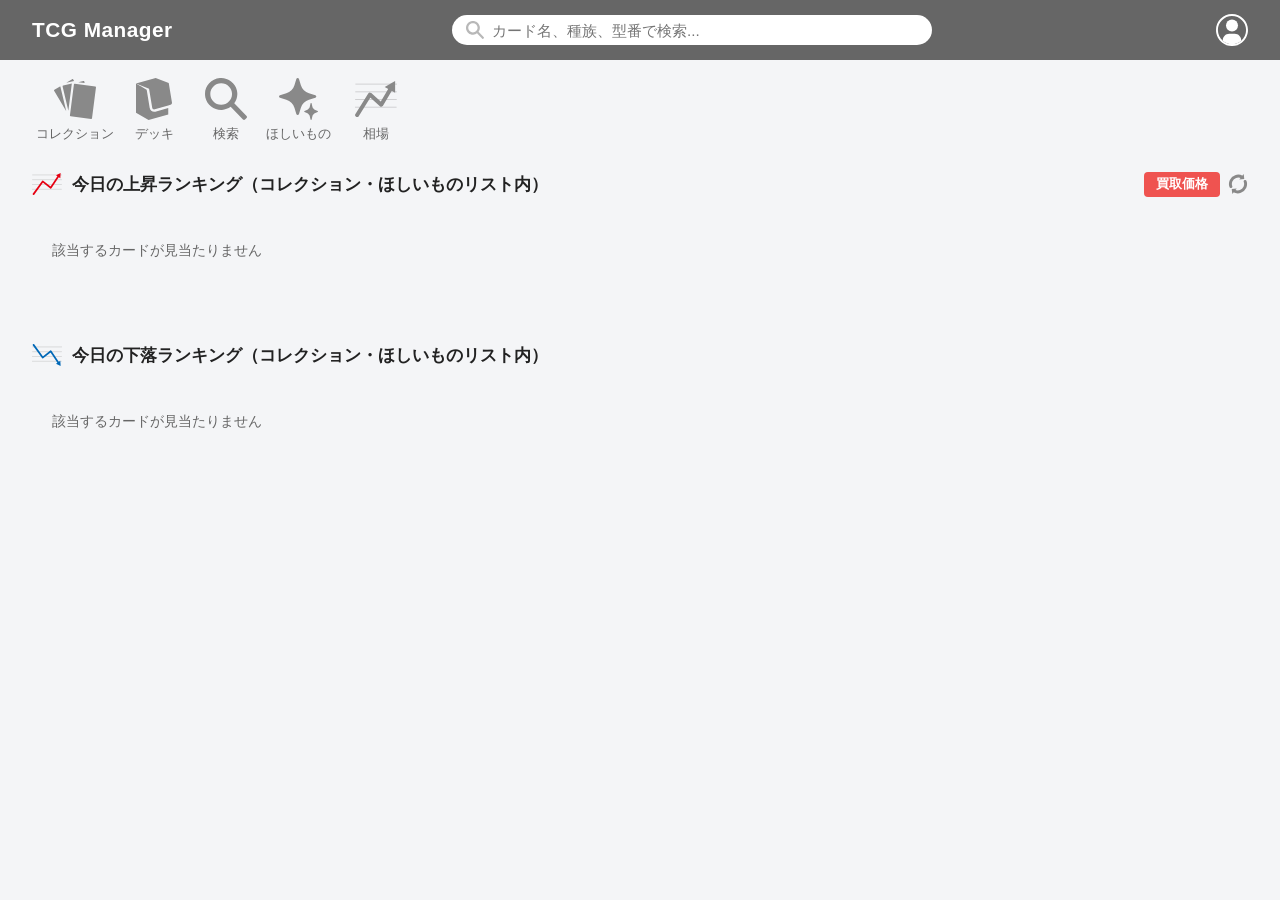
==== commit ed8c56f7: "デッキ編集: 未保存・超過・同名5枚以上の表示を画面に出し、通知を自動で消す - ツールバー内に残り枚数/超過、同名5枚以上の警告、保存状態を表示 - 検索件数と「左へドラッグで追加」の案内を表示 -" ====
--- a/index.html
+++ b/index.html
@@ -647,9 +647,9 @@
             <button id="deck-back" class="deck-icon-button" aria-label="デッキ一覧へ戻る">〈</button>
             <label class="deck-name-label"><span class="deck-sr-only">デッキ名</span><input id="deck-name" maxlength="100" placeholder="デッキ名" autocomplete="off"></label>
             <output id="deck-count" aria-live="polite">0/40枚</output>
+            <span class="deck-status-row"><span id="deck-state"></span><span id="deck-rule-alert" class="deck-rule-alert" hidden></span><span id="deck-save-state"></span></span>
             <label class="deck-sort-label">並び替え：<select id="deck-sort"><option value="cost-asc">コスト順・低→高</option><option value="cost-desc">コスト順・高→低</option><option value="manual">追加順</option></select></label>
           </div>
-          <div class="deck-status-row"><span id="deck-state"></span><span id="deck-save-state"></span></div>
           <p id="deck-rule-warning" class="deck-rule-note">40枚未満・超過でも下書き保存できます。殿堂・同名制限・カード固有ルールは未判定です。</p>
           <div id="deck-copies" class="deck-copies" aria-label="デッキのカード一覧"></div>
         </section>
--- a/deck.css
+++ b/deck.css
@@ -139,7 +139,17 @@
 #deck-count { font-size: 17px; }
 .deck-sort-label { font-size: 16px; }
 .deck-sort-label select { max-width: 145px; font-weight: 700; }
-.deck-status-row, .deck-rule-note, .deck-search-meta, .deck-local-note { position: absolute; width: 1px; height: 1px; overflow: hidden; clip-path: inset(50%); white-space: nowrap; }
+/* Status sits inline in the toolbar so the card grid keeps its height. */
+.deck-status-row { display: flex; align-items: center; gap: 10px; min-width: 0; margin: 0; font-size: 13px; color: #64748b; white-space: nowrap; overflow: hidden; }
+.deck-status-row > span { flex-shrink: 0; }
+.deck-status-row > #deck-state { flex-shrink: 1; min-width: 0; overflow: hidden; text-overflow: ellipsis; }
+#deck-save-state { margin-left: 0; }
+#deck-save-state.is-dirty { color: #c2410c; font-weight: 700; }
+.deck-rule-alert { color: #fff; background: #c43c47; border-radius: 4px; padding: 1px 6px; font-weight: 700; cursor: help; }
+.deck-search-meta { flex-shrink: 0; margin: -4px 4px 8px; font-size: 12px; }
+.deck-feedback { transition: opacity .4s; }
+.deck-feedback.is-faded { opacity: 0; }
+.deck-rule-note, .deck-local-note { position: absolute; width: 1px; height: 1px; overflow: hidden; clip-path: inset(50%); white-space: nowrap; }
 .deck-copies { flex: 1; min-height: 0; overflow-y: auto; grid-template-columns: repeat(8,minmax(0,1fr)); gap: 8px 14px; padding: 0 1px 2px; scrollbar-width: thin; }
 .deck-copy-open { cursor: grab !important; }
 .deck-copy-open:active, .deck-search-add:active { cursor: grabbing !important; }
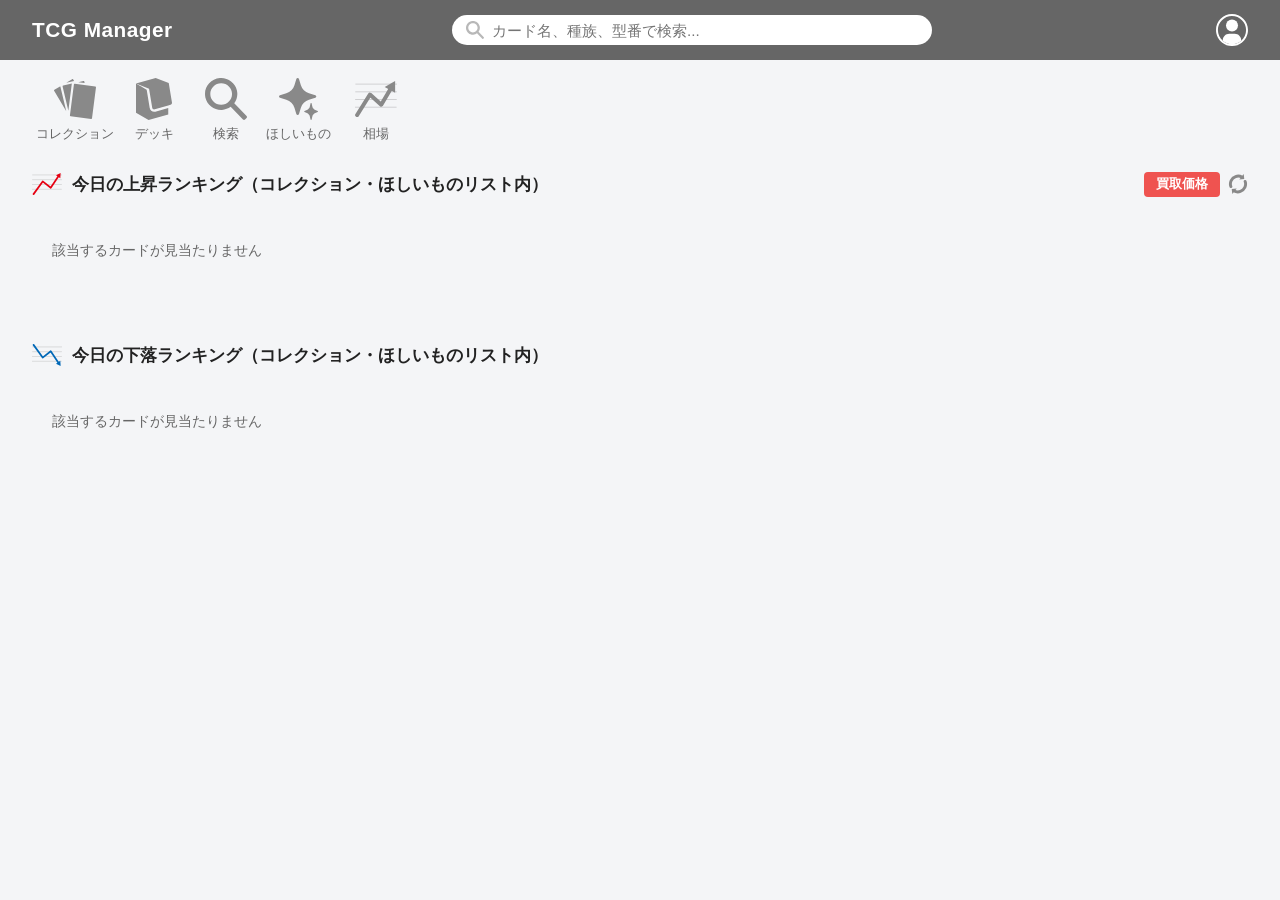
==== commit f450005e: "デッキ: 分析欄、一覧での名前変更、スマホ用タブと＋/−、保存ボタンの配色 - 編集画面にコスト分布・文明・種類の分析欄（「分析」で開閉） - デッキ一覧の名前を枠なしにし、クリックでその場で名前を変" ====
--- a/index.html
+++ b/index.html
@@ -641,15 +641,18 @@
       <div id="deck-list-grid" class="deck-list-grid"></div>
     </section>
     <section id="deck-editor-view" aria-label="デッキ編集" hidden>
-      <div class="deck-workspace">
+      <nav class="deck-mobile-tabs" aria-label="表示の切り替え"><button id="deck-tab-adopted" type="button" aria-pressed="true">デッキ <span id="deck-tab-count">0/40</span></button><button id="deck-tab-catalog" type="button" aria-pressed="false">カードを探す</button></nav>
+      <div id="deck-workspace" class="deck-workspace" data-pane="adopted">
         <section class="deck-adopted" aria-label="採用カード">
           <div class="deck-editor-toolbar">
             <button id="deck-back" class="deck-icon-button" aria-label="デッキ一覧へ戻る">〈</button>
             <label class="deck-name-label"><span class="deck-sr-only">デッキ名</span><input id="deck-name" maxlength="100" placeholder="デッキ名" autocomplete="off"></label>
             <output id="deck-count" aria-live="polite">0/40枚</output>
             <span class="deck-status-row"><span id="deck-state"></span><span id="deck-rule-alert" class="deck-rule-alert" hidden></span><span id="deck-save-state"></span></span>
+            <button id="deck-stats-toggle" class="deck-stats-toggle" type="button" aria-expanded="true" aria-controls="deck-stats">分析</button>
             <label class="deck-sort-label">並び替え：<select id="deck-sort"><option value="cost-asc">コスト順・低→高</option><option value="cost-desc">コスト順・高→低</option><option value="manual">追加順</option></select></label>
           </div>
+          <section id="deck-stats" class="deck-stats" aria-label="デッキ分析"></section>
           <p id="deck-rule-warning" class="deck-rule-note">40枚未満・超過でも下書き保存できます。殿堂・同名制限・カード固有ルールは未判定です。</p>
           <div id="deck-copies" class="deck-copies" aria-label="デッキのカード一覧"></div>
         </section>
--- a/deck.css
+++ b/deck.css
@@ -129,7 +129,10 @@
 body.deck-mode .header-center { flex: 0 1 340px; max-width: 340px; margin: 0 16px 0 32px; }
 body.deck-mode .search-box { border-radius: 9px; }
 body.deck-mode .header-right { margin-left: auto; }
-.deck-header-save { font-size: 20px; font-weight: 400; padding: 5px 12px; color: #fff; background: #9dccdf; }
+/* Same light blue as the active deck icon, with dark ink for legibility (about 8:1). */
+.deck-header-save { font-size: 19px; font-weight: 700; padding: 5px 14px; color: #0f3443; background: #9dccdf; box-shadow: inset 0 -2px 0 #0f344322; transition: background .15s; }
+.deck-header-save:hover { background: #b6dceb; }
+.deck-header-save:active { background: #86bed4; }
 #deck-editor-view { height: calc(100dvh - 68px); }
 .deck-workspace { height: 100%; grid-template-columns: minmax(0,68fr) minmax(0,32fr); }
 .deck-adopted { display: flex; flex-direction: column; height: 100%; padding: 8px 15px 12px 16px; overflow: hidden; }
@@ -225,3 +228,62 @@
   .deck-list-toolbar { padding: 12px 14px 0; }.deck-list-grid { padding: 14px 12px; gap: 20px 12px; }.deck-cover-fan { height: 170px; }.deck-cover-fan .deck-cover-icon { width: 45px; height: 45px; }
   .deck-card-dialog { width: 90vw; max-height: 85vh; margin: auto; overflow-y: auto; padding: 15px; }.deck-dialog-layout { grid-template-columns: minmax(0,1fr); }.deck-dialog-close { position: sticky; left: auto; float: right; top: 0; width: 32px; height: 32px; font-size: 32px; line-height: 28px; }.deck-dialog-media { max-width: 190px; }#deck-dialog-image { max-height: 210px; }.deck-dialog-heading { flex-wrap: wrap; gap: 6px; }.deck-dialog-info h2,#deck-dialog-code { font-size: 14px; }.deck-spec-table { font-size: 13px; }.deck-spec-table th,.deck-spec-table td { padding: 4px; }#deck-dialog-text { min-height: 150px; }
 }
+
+/* ===== Deck analysis strip (cost curve, civilizations, card types) ===== */
+.deck-stats-toggle { flex-shrink: 0; border: 1px solid #cbd5e1; background: #fff; color: #475569; border-radius: 6px; padding: 2px 10px; font-size: 13px; }
+.deck-stats-toggle[aria-expanded="true"] { background: #e8f3f8; border-color: #9dccdf; color: #0f3443; }
+.deck-stats { flex-shrink: 0; display: flex; align-items: stretch; gap: 22px; margin: -2px 0 8px; padding: 6px 12px; background: #f6f7f9; border-radius: 8px; font-size: 12px; color: #475569; min-height: 52px; }
+.deck-stats-empty { align-self: center; margin: 0; color: #64748b; }
+.deck-stat { display: flex; align-items: center; gap: 8px; min-width: 0; }
+.deck-stat + .deck-stat { border-left: 1px solid #e2e8f0; padding-left: 18px; }
+.deck-stat-label { font-weight: 700; color: #334155; white-space: nowrap; }
+.deck-stat-sub { white-space: nowrap; color: #475569; font-variant-numeric: tabular-nums; }
+.deck-curve { display: grid; grid-template-columns: repeat(11, 16px); gap: 2px; align-items: end; height: 40px; }
+.deck-curve-col { display: flex; flex-direction: column; align-items: center; height: 100%; cursor: default; }
+.deck-curve-track { flex: 1; width: 100%; display: flex; align-items: flex-end; }
+.deck-curve-bar { display: block; width: 100%; background: #3f87a6; border-radius: 4px 4px 0 0; }
+.deck-curve-col:hover .deck-curve-bar { background: #2b6a85; }
+.deck-curve-x { font-size: 10px; line-height: 12px; color: #64748b; font-variant-numeric: tabular-nums; }
+.deck-civ-counts, .deck-type-counts { display: flex; flex-wrap: wrap; align-items: center; gap: 4px 10px; list-style: none; margin: 0; padding: 0; }
+.deck-civ-counts li { display: flex; align-items: center; gap: 3px; white-space: nowrap; }
+.deck-civ-counts img { width: 26px; height: 22px; object-fit: contain; padding: 2px; border-radius: 5px; background: #cecece; }
+.deck-civ-n, .deck-type-counts b { font-weight: 700; color: #1e293b; font-variant-numeric: tabular-nums; }
+.deck-type-counts li { display: flex; gap: 4px; white-space: nowrap; }
+
+/* ===== Deck list: borderless name that becomes editable on click ===== */
+.deck-list-name { display: block; width: 100%; font: inherit; font-size: 1rem; font-weight: 600; color: #222; border: 1px solid transparent; border-radius: 6px; background: transparent; padding: 2px 6px; margin: 0 0 2px; text-overflow: ellipsis; }
+.deck-list-name:hover:not(:disabled) { background: #f1f5f9; cursor: text; }
+.deck-list-name:focus { border-color: #3b82f6; background: #fff; outline: none; box-shadow: 0 0 0 2px #3b82f633; }
+.deck-list-item .deck-list-meta, .deck-list-item .deck-cover-label { margin-left: 8px; }
+.deck-cover-fan { margin-left: 12px; }
+
+/* Mobile-only controls are hidden on wider screens. */
+.deck-mobile-tabs, .deck-search-steps { display: none; }
+
+/* ===== Mobile editor: tabs switch between the deck and the card search ===== */
+@media (max-width:768px) {
+  body.deck-editing .header-center { display: none; }
+  #deck-editor-view { padding-bottom: 64px; }
+  .deck-mobile-tabs { display: grid; grid-template-columns: 1fr 1fr; position: fixed; left: 0; right: 0; bottom: 0; z-index: 3000; background: #fff; border-top: 1px solid #d5d9de; padding: 6px 10px calc(6px + env(safe-area-inset-bottom)); gap: 8px; box-shadow: 0 -2px 10px #0000000f; }
+  .deck-mobile-tabs button { border: 0; border-radius: 8px; padding: 10px 6px; font-size: 15px; font-weight: 700; background: #f1f5f9; color: #475569; }
+  .deck-mobile-tabs button[aria-pressed="true"] { background: #9dccdf; color: #0f3443; }
+  #deck-tab-count { font-variant-numeric: tabular-nums; }
+  #deck-tab-count.is-over { color: #b42318; }
+  .deck-workspace[data-pane="adopted"] .deck-catalog, .deck-workspace[data-pane="catalog"] .deck-adopted { display: none; }
+  .deck-copies { max-height: none; overflow: visible; }
+  .deck-catalog { border-top: 0; padding-top: 10px; }
+  .deck-search-results { max-height: none; overflow: visible; grid-template-columns: repeat(3, minmax(0,1fr)); gap: 14px 10px; }
+  .deck-search-meta span:last-child { display: none; }
+  .deck-search-card.is-adopted .deck-search-add > img { outline: 3px solid #3f87a6; outline-offset: 1px; }
+  .deck-search-steps { display: flex; align-items: center; justify-content: center; gap: 4px; margin-top: 6px; }
+  .deck-step-btn { width: 36px; height: 36px; border-radius: 50%; border: 0; font-size: 22px; line-height: 1; font-weight: 700; padding: 0; }
+  .deck-step-minus { background: #e2e8f0; color: #334155; }
+  .deck-step-plus { background: #df4382; color: #fff; }
+  .deck-search-qty { min-width: 26px; text-align: center; font-size: 17px; font-weight: 700; font-variant-numeric: tabular-nums; }
+  .deck-stats { flex-wrap: wrap; gap: 8px 14px; padding: 8px 10px; }
+  .deck-stat + .deck-stat { border-left: 0; padding-left: 0; }
+  .deck-stat-curve { flex-basis: 100%; }
+  .deck-curve { grid-template-columns: repeat(11, minmax(0, 1fr)); flex: 1; }
+  .deck-feedback { bottom: 76px; }
+  .deck-cover-fan { margin-left: 4px; }
+}
